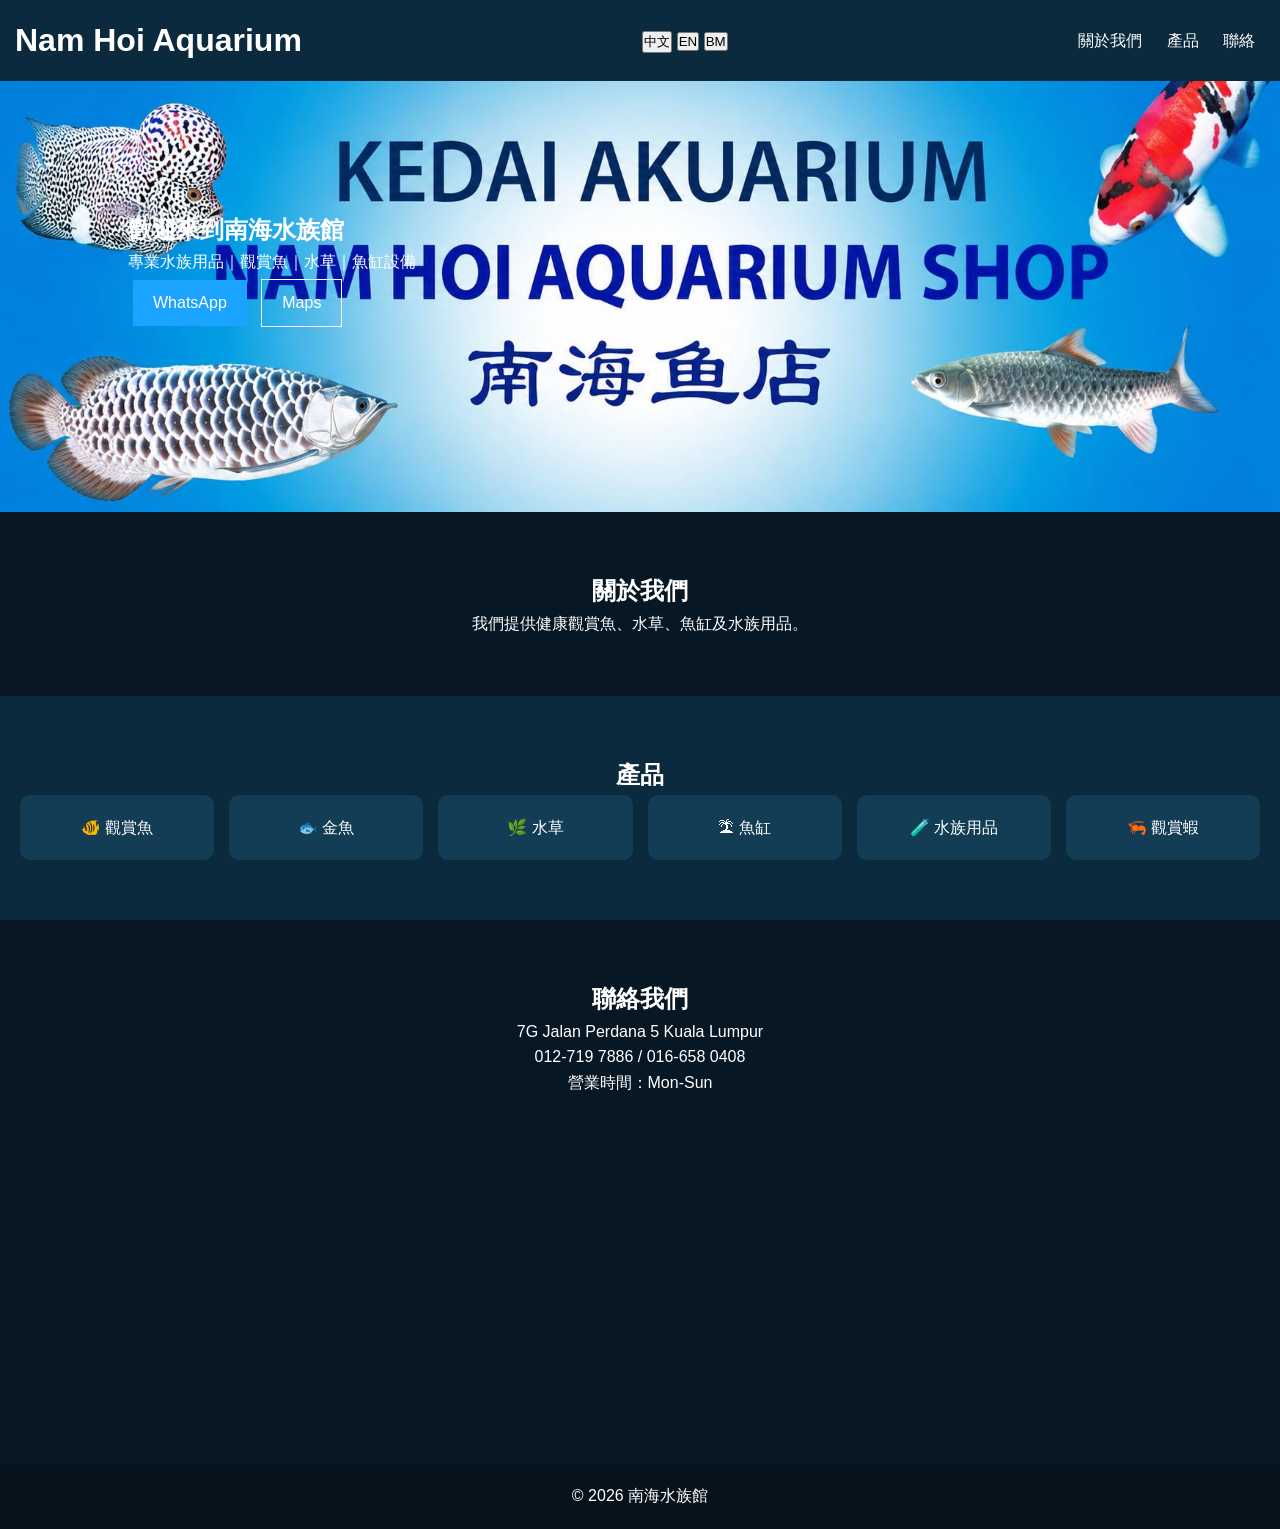
==== index.html @ 64168a12 "Refactor index.html with new titles and content Updated titles and added content for various section" ====
<!DOCTYPE html>
<html lang="en">

<head>
<meta charset="UTF-8">
<meta name="viewport" content="width=device-width, initial-scale=1.0">

<title>Nam Hoi Aquarium Shop</title>

<link rel="stylesheet" href="style.css">
</head>

<body>

<header>
<div class="container">

<h1>Nam Hoi Aquarium</h1>

<div class="lang-switch">
<button onclick="setLang('zh')">中文</button>
<button onclick="setLang('en')">EN</button>
<button onclick="setLang('bm')">BM</button>
</div>

<nav>
<a href="#about" data-i18n="nav_about">About</a>
<a href="#products" data-i18n="nav_products">Products</a>
<a href="#contact" data-i18n="nav_contact">Contact</a>
</nav>

</div>
</header>

<!-- HERO -->
<section class="hero">
<img src="logo.png" class="hero-banner" alt="banner">

<div class="hero-text">

<h2 data-i18n="hero_title">Welcome</h2>

<p data-i18n="hero_sub">Aquarium Shop</p>

<a class="btn" href="https://wa.me/60127197886">WhatsApp</a>

<a class="btn btn-outline"
href="https://maps.google.com/?q=7G+Jalan+Perdana+5+Kuala+Lumpur">
Maps
</a>

</div>
</section>

<!-- ABOUT -->
<section id="about" class="section">
<h2 data-i18n="about_title">About</h2>
<p data-i18n="about_text"></p>
</section>

<!-- PRODUCTS -->
<section id="products" class="section dark">

<h2 data-i18n="product_title">Products</h2>

<div class="grid">

<div class="card" data-i18n="p1">🐠 Fish</div>
<div class="card" data-i18n="p2">🐟 Goldfish</div>
<div class="card" data-i18n="p3">🌿 Plants</div>
<div class="card" data-i18n="p4">🏝 Tank</div>
<div class="card" data-i18n="p5">🧪 Accessories</div>
<div class="card" data-i18n="p6">🦐 Shrimp</div>

</div>

</section>

<!-- CONTACT -->
<section id="contact" class="section">

<h2 data-i18n="contact_title">Contact</h2>

<p data-i18n="address"></p>

<p>012-719 7886 / 016-658 0408</p>

<p data-i18n="hours"></p>

<div class="map">
<iframe
src="https://maps.google.com/maps?q=7G%20Jalan%20Perdana%205%20Kuala%20Lumpur&output=embed">
</iframe>
</div>

</section>

<footer>
<p data-i18n="footer"></p>
</footer>

<script src="script.js"></script>

</body>
</html>
---- style.css ----
*{margin:0;padding:0;box-sizing:border-box;}

body{
font-family:Arial;
background:#071824;
color:white;
line-height:1.6;
}

.container{
display:flex;
justify-content:space-between;
align-items:center;
padding:15px;
}

header{
background:#0b2a3d;
position:sticky;
top:0;
z-index:999;
}

nav a{
color:white;
margin:0 10px;
text-decoration:none;
}

.lang button{
margin:0 5px;
padding:5px 10px;
cursor:pointer;
}

.hero{
position:relative;
}

.hero-banner{
width:100%;
display:block;
height:auto;
}

.hero-text{
position:absolute;
top:30%;
left:10%;
color:white;
}

.btn{
display:inline-block;
padding:10px 20px;
background:#1aa3ff;
color:white;
text-decoration:none;
margin:5px;
}

.btn-outline{
background:transparent;
border:1px solid white;
}

.section{
padding:60px 20px;
text-align:center;
}

.dark{background:#0b2a3d;}

.grid{
display:grid;
grid-template-columns:repeat(auto-fit,minmax(150px,1fr));
gap:15px;
}

.card{
background:#123d55;
padding:20px;
border-radius:10px;
}

.contact{
display:grid;
grid-template-columns:1fr 1fr;
gap:20px;
}

iframe{
width:100%;
height:300px;
border:0;
}

footer{
padding:20px;
text-align:center;
background:#06131d;
}
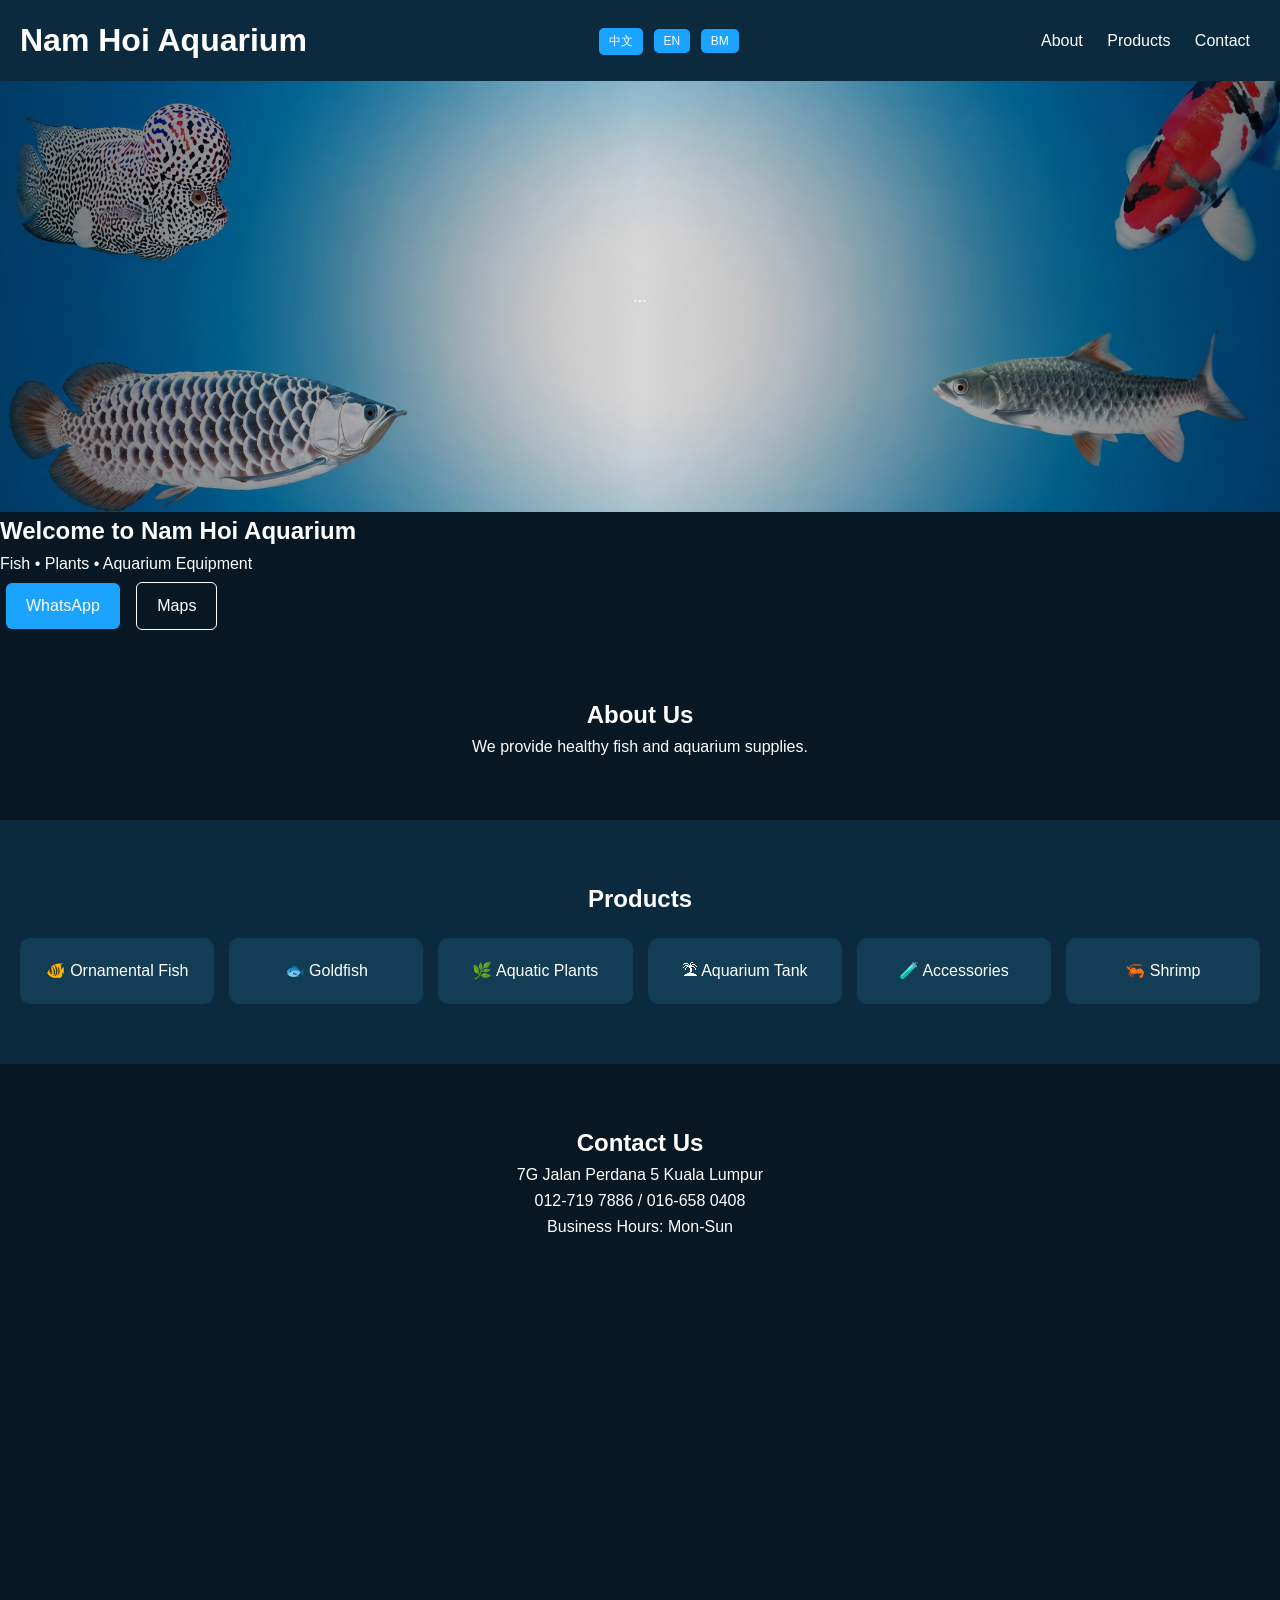
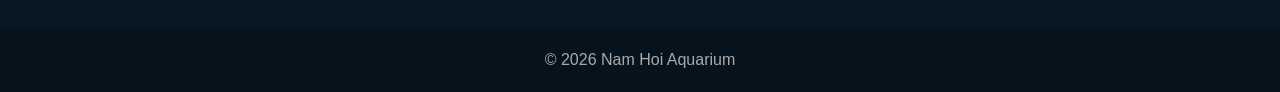
==== commit f13a4138: "Replace logo image with banner image in hero section" ====
--- a/index.html
+++ b/index.html
@@ -34,9 +34,14 @@
 
 <!-- HERO -->
 <section class="hero">
-<img src="logo.png" class="hero-banner" alt="banner">
 
-<div class="hero-text">
+  <img src="banner.png" class="hero-banner">
+
+  <div class="hero-text">
+      ...
+  </div>
+
+</section>
 
 <h2 data-i18n="hero_title">Welcome</h2>
 
--- a/style.css
+++ b/style.css
@@ -1,18 +1,23 @@
-*{margin:0;padding:0;box-sizing:border-box;}
+/* =========================
+   RESET
+========================= */
+
+*{
+margin:0;
+padding:0;
+box-sizing:border-box;
+}
 
 body{
-font-family:Arial;
+font-family:Arial, sans-serif;
 background:#071824;
 color:white;
 line-height:1.6;
 }
 
-.container{
-display:flex;
-justify-content:space-between;
-align-items:center;
-padding:15px;
-}
+/* =========================
+   HEADER
+========================= */
 
 header{
 background:#0b2a3d;
@@ -21,42 +26,104 @@
 z-index:999;
 }
 
+.container{
+display:flex;
+justify-content:space-between;
+align-items:center;
+padding:15px 20px;
+flex-wrap:wrap;
+}
+
 nav a{
 color:white;
 margin:0 10px;
 text-decoration:none;
-}
-
-.lang button{
-margin:0 5px;
+font-weight:500;
+}
+
+.lang-switch button{
+margin:0 3px;
 padding:5px 10px;
+background:#1aa3ff;
+border:none;
+color:white;
 cursor:pointer;
-}
+border-radius:5px;
+font-size:12px;
+}
+
+/* =========================
+   HERO (IMPORTANT FIX)
+========================= */
 
 .hero{
 position:relative;
-}
-
+width:100%;
+overflow:hidden;
+}
+
+/* Banner 不裁切版本 */
 .hero-banner{
 width:100%;
+height:auto;
 display:block;
-height:auto;
-}
-
+}
+
+/* ⭐ 漸層遮罩（高級感核心） */
+.hero::before{
+content:"";
+position:absolute;
+inset:0;
+background:linear-gradient(
+    to right,
+    rgba(0,0,0,0.55),
+    rgba(0,0,0,0.15),
+    rgba(0,0,0,0.55)
+);
+z-index:1;
+}
+
+/* ⭐ 內容置中（穩定版） */
 .hero-text{
 position:absolute;
-top:30%;
-left:10%;
-color:white;
-}
-
+inset:0;
+display:flex;
+flex-direction:column;
+justify-content:center;
+align-items:center;
+text-align:center;
+padding:20px;
+z-index:2;
+}
+
+/* 標題 */
+.hero-text h2{
+font-size:32px;
+margin-bottom:10px;
+}
+
+/* 副標 */
+.hero-text p{
+margin-bottom:15px;
+opacity:0.95;
+max-width:600px;
+}
+
+/* 按鈕 */
 .btn{
 display:inline-block;
 padding:10px 20px;
 background:#1aa3ff;
 color:white;
 text-decoration:none;
-margin:5px;
+margin:6px;
+border-radius:6px;
+transition:0.3s;
+}
+
+.btn:hover{
+background:#0d8bd6;
+transform:translateY(-2px);
 }
 
 .btn-outline{
@@ -64,39 +131,88 @@
 border:1px solid white;
 }
 
+/* =========================
+   SECTIONS
+========================= */
+
 .section{
 padding:60px 20px;
 text-align:center;
 }
 
-.dark{background:#0b2a3d;}
+.dark{
+background:#0b2a3d;
+}
+
+/* =========================
+   PRODUCTS GRID
+========================= */
 
 .grid{
 display:grid;
-grid-template-columns:repeat(auto-fit,minmax(150px,1fr));
+grid-template-columns:repeat(auto-fit,minmax(160px,1fr));
 gap:15px;
+margin-top:20px;
 }
 
 .card{
 background:#123d55;
 padding:20px;
 border-radius:10px;
-}
-
-.contact{
-display:grid;
-grid-template-columns:1fr 1fr;
-gap:20px;
-}
-
-iframe{
+transition:0.3s;
+}
+
+.card:hover{
+transform:translateY(-5px);
+background:#18506f;
+}
+
+/* =========================
+   CONTACT
+========================= */
+
+.map iframe{
 width:100%;
 height:300px;
 border:0;
-}
+margin-top:20px;
+border-radius:10px;
+}
+
+/* =========================
+   FOOTER
+========================= */
 
 footer{
 padding:20px;
 text-align:center;
 background:#06131d;
-}
+color:#aaa;
+}
+
+/* =========================
+   MOBILE FIX
+========================= */
+
+@media(max-width:768px){
+
+.hero-text h2{
+font-size:22px;
+}
+
+.hero-text p{
+font-size:14px;
+}
+
+.container{
+flex-direction:column;
+gap:10px;
+}
+
+nav{
+display:flex;
+flex-wrap:wrap;
+justify-content:center;
+}
+
+}
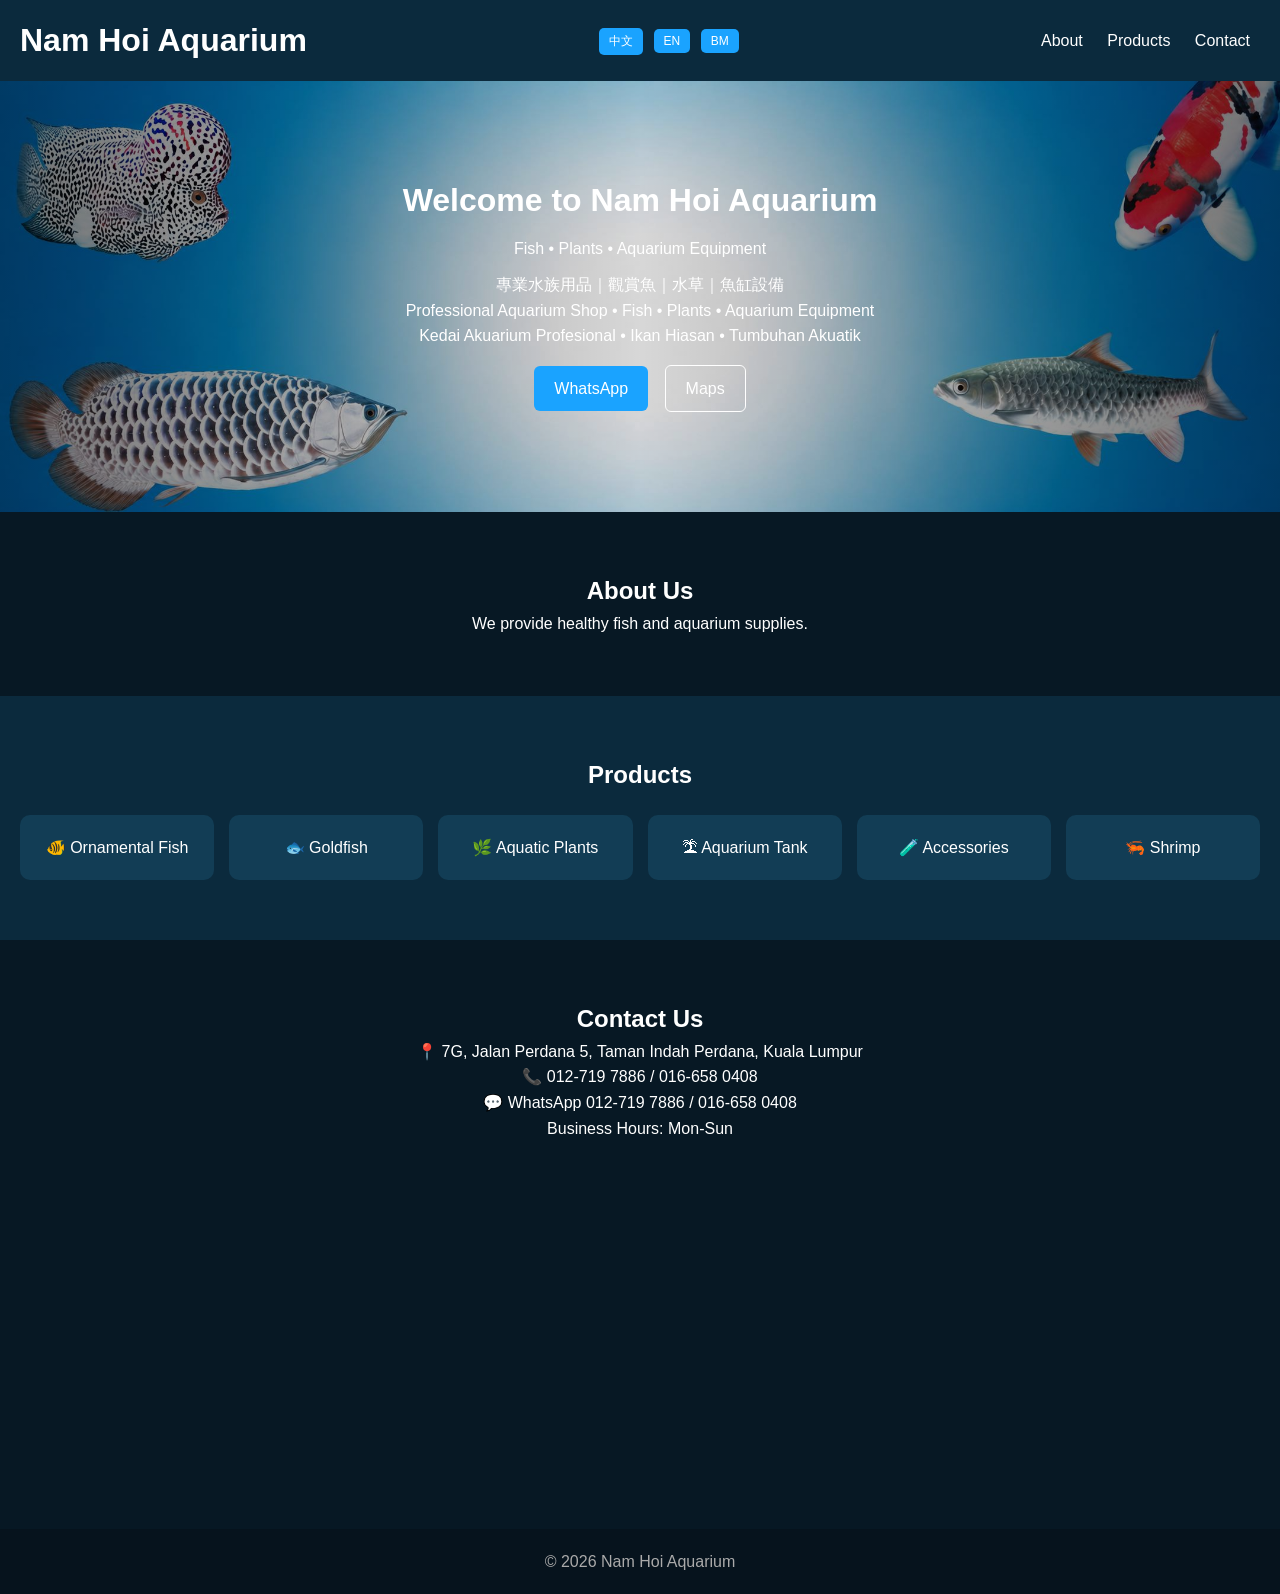
==== commit cfff8fa9: "Update index.html" ====
--- a/index.html
+++ b/index.html
@@ -5,24 +5,28 @@
 <meta charset="UTF-8">
 <meta name="viewport" content="width=device-width, initial-scale=1.0">
 
-<title>Nam Hoi Aquarium Shop</title>
+<title>Nam Hoi Aquarium Shop | 南海水族館 | Kedai Akuarium Nam Hoi</title>
 
 <link rel="stylesheet" href="style.css">
 </head>
 
 <body>
 
+<!-- ================= HEADER ================= -->
 <header>
+
 <div class="container">
 
 <h1>Nam Hoi Aquarium</h1>
 
+<!-- Language -->
 <div class="lang-switch">
 <button onclick="setLang('zh')">中文</button>
 <button onclick="setLang('en')">EN</button>
 <button onclick="setLang('bm')">BM</button>
 </div>
 
+<!-- NAV -->
 <nav>
 <a href="#about" data-i18n="nav_about">About</a>
 <a href="#products" data-i18n="nav_products">Products</a>
@@ -32,38 +36,51 @@
 </div>
 </header>
 
-<!-- HERO -->
+<!-- ================= HERO ================= -->
 <section class="hero">
 
-  <img src="banner.png" class="hero-banner">
+<!-- ⭐ 你已改成 banner -->
+<img src="banner.png" class="hero-banner" alt="Nam Hoi Aquarium Banner">
 
-  <div class="hero-text">
-      ...
-  </div>
-
-</section>
+<!-- TEXT OVERLAY -->
+<div class="hero-text">
 
 <h2 data-i18n="hero_title">Welcome</h2>
 
 <p data-i18n="hero_sub">Aquarium Shop</p>
 
-<a class="btn" href="https://wa.me/60127197886">WhatsApp</a>
+<p>
+專業水族用品｜觀賞魚｜水草｜魚缸設備<br>
+Professional Aquarium Shop • Fish • Plants • Aquarium Equipment<br>
+Kedai Akuarium Profesional • Ikan Hiasan • Tumbuhan Akuatik
+</p>
+
+<!-- BUTTONS -->
+<div>
+<a class="btn" href="https://wa.me/60127197886" target="_blank">WhatsApp</a>
 
 <a class="btn btn-outline"
-href="https://maps.google.com/?q=7G+Jalan+Perdana+5+Kuala+Lumpur">
+href="https://maps.google.com/?q=7G+Jalan+Perdana+5+Kuala+Lumpur"
+target="_blank">
 Maps
 </a>
+</div>
 
 </div>
 </section>
 
-<!-- ABOUT -->
+<!-- ================= ABOUT ================= -->
 <section id="about" class="section">
-<h2 data-i18n="about_title">About</h2>
-<p data-i18n="about_text"></p>
+
+<h2 data-i18n="about_title">About Us</h2>
+
+<p data-i18n="about_text">
+We provide healthy fish and aquarium supplies.
+</p>
+
 </section>
 
-<!-- PRODUCTS -->
+<!-- ================= PRODUCTS ================= -->
 <section id="products" class="section dark">
 
 <h2 data-i18n="product_title">Products</h2>
@@ -81,17 +98,28 @@
 
 </section>
 
-<!-- CONTACT -->
+<!-- ================= CONTACT ================= -->
 <section id="contact" class="section">
 
 <h2 data-i18n="contact_title">Contact</h2>
 
-<p data-i18n="address"></p>
+<p>
+📍 7G, Jalan Perdana 5, Taman Indah Perdana, Kuala Lumpur
+</p>
 
-<p>012-719 7886 / 016-658 0408</p>
+<p>
+📞 012-719 7886 / 016-658 0408
+</p>
 
-<p data-i18n="hours"></p>
+<p>
+💬 WhatsApp 012-719 7886 / 016-658 0408
+</p>
 
+<p data-i18n="hours">
+🕒 Mon-Sat 12:30pm - 10:00pm | Sun 12:30pm - 8:00pm
+</p>
+
+<!-- MAP -->
 <div class="map">
 <iframe
 src="https://maps.google.com/maps?q=7G%20Jalan%20Perdana%205%20Kuala%20Lumpur&output=embed">
@@ -100,10 +128,14 @@
 
 </section>
 
+<!-- ================= FOOTER ================= -->
 <footer>
-<p data-i18n="footer"></p>
+
+<p data-i18n="footer">© 2010 Nam Hoi Aquarium</p>
+
 </footer>
 
+<!-- JS -->
 <script src="script.js"></script>
 
 </body>
--- a/style.css
+++ b/style.css
@@ -16,14 +16,15 @@
 }
 
 /* =========================
-   HEADER
+   HEADER (FIXED MOBILE ISSUE)
 ========================= */
 
 header{
-background:#0b2a3d;
 position:sticky;
 top:0;
-z-index:999;
+z-index:9999;
+background:#0b2a3d;
+width:100%;
 }
 
 .container{
@@ -32,8 +33,10 @@
 align-items:center;
 padding:15px 20px;
 flex-wrap:wrap;
-}
-
+gap:10px;
+}
+
+/* NAV */
 nav a{
 color:white;
 margin:0 10px;
@@ -41,6 +44,7 @@
 font-weight:500;
 }
 
+/* LANGUAGE BUTTONS */
 .lang-switch button{
 margin:0 3px;
 padding:5px 10px;
@@ -53,7 +57,7 @@
 }
 
 /* =========================
-   HERO (IMPORTANT FIX)
+   HERO (FIXED + GRADIENT)
 ========================= */
 
 .hero{
@@ -62,28 +66,28 @@
 overflow:hidden;
 }
 
-/* Banner 不裁切版本 */
+/* banner */
 .hero-banner{
 width:100%;
 height:auto;
 display:block;
 }
 
-/* ⭐ 漸層遮罩（高級感核心） */
+/* ⭐ 高級漸層遮罩 */
 .hero::before{
 content:"";
 position:absolute;
 inset:0;
 background:linear-gradient(
-    to right,
-    rgba(0,0,0,0.55),
-    rgba(0,0,0,0.15),
-    rgba(0,0,0,0.55)
+to right,
+rgba(0,0,0,0.55),
+rgba(0,0,0,0.15),
+rgba(0,0,0,0.55)
 );
 z-index:1;
 }
 
-/* ⭐ 內容置中（穩定版） */
+/* HERO TEXT CENTER (FIXED) */
 .hero-text{
 position:absolute;
 inset:0;
@@ -96,20 +100,20 @@
 z-index:2;
 }
 
-/* 標題 */
 .hero-text h2{
 font-size:32px;
 margin-bottom:10px;
 }
 
-/* 副標 */
 .hero-text p{
-margin-bottom:15px;
-opacity:0.95;
+margin-bottom:10px;
 max-width:600px;
 }
 
-/* 按鈕 */
+/* =========================
+   BUTTONS
+========================= */
+
 .btn{
 display:inline-block;
 padding:10px 20px;
@@ -145,7 +149,7 @@
 }
 
 /* =========================
-   PRODUCTS GRID
+   GRID
 ========================= */
 
 .grid{
@@ -168,7 +172,7 @@
 }
 
 /* =========================
-   CONTACT
+   MAP
 ========================= */
 
 .map iframe{
@@ -191,28 +195,37 @@
 }
 
 /* =========================
-   MOBILE FIX
+   MOBILE FIX (IMPORTANT)
 ========================= */
 
 @media(max-width:768px){
-
-.hero-text h2{
-font-size:22px;
-}
-
-.hero-text p{
-font-size:14px;
-}
 
 .container{
 flex-direction:column;
-gap:10px;
-}
-
+text-align:center;
+align-items:center;
+}
+
+/* nav 不爆掉 */
 nav{
 display:flex;
 flex-wrap:wrap;
 justify-content:center;
-}
-
-}
+gap:8px;
+}
+
+/* 按鈕變小 */
+.btn{
+padding:8px 14px;
+font-size:14px;
+}
+
+/* hero 字縮小 */
+.hero-text h2{
+font-size:22px;
+}
+
+.hero-text p{
+font-size:14px;
+}
+}
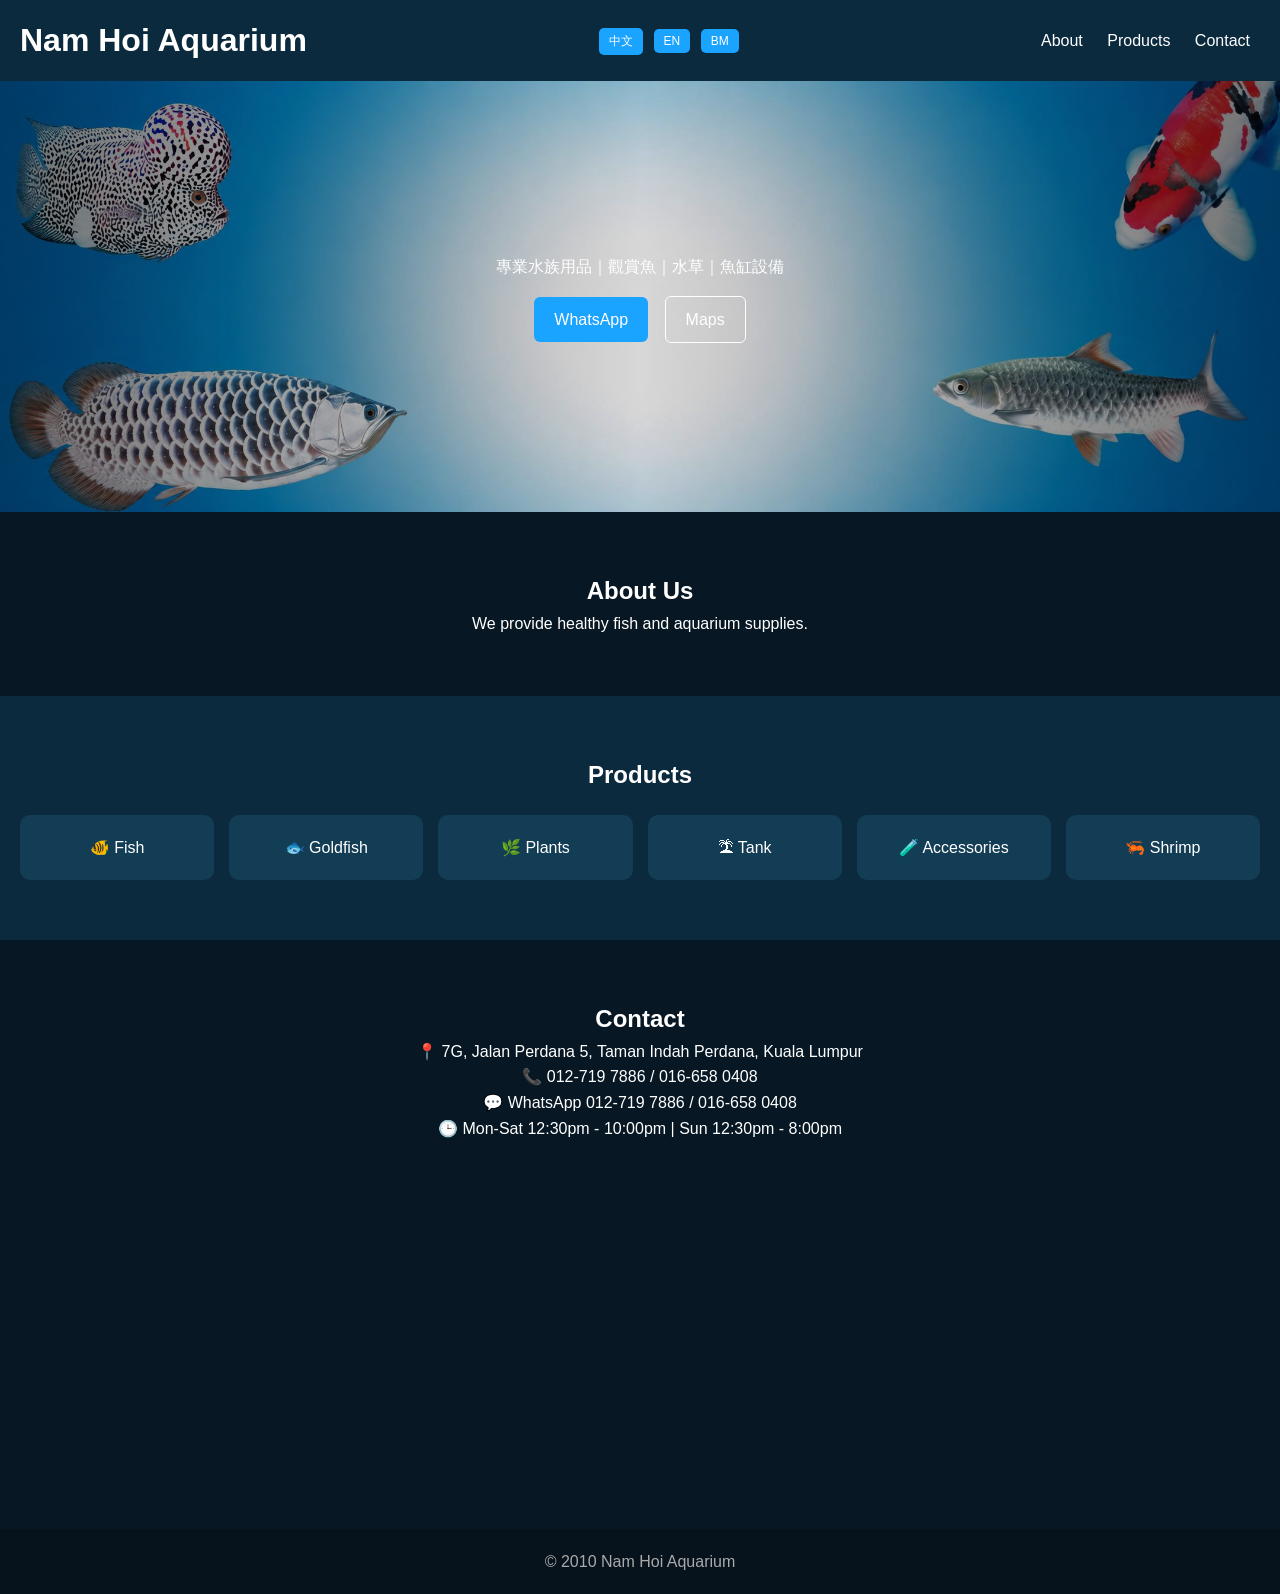
==== commit 5d8e5283: "Refactor index.html for clarity and structure Updated the title and cleaned up the header and footer" ====
--- a/index.html
+++ b/index.html
@@ -5,7 +5,7 @@
 <meta charset="UTF-8">
 <meta name="viewport" content="width=device-width, initial-scale=1.0">
 
-<title>Nam Hoi Aquarium Shop | 南海水族館 | Kedai Akuarium Nam Hoi</title>
+<title>Nam Hoi Aquarium Shop</title>
 
 <link rel="stylesheet" href="style.css">
 </head>
@@ -14,67 +14,58 @@
 
 <!-- ================= HEADER ================= -->
 <header>
+  <div class="container">
 
-<div class="container">
+    <h1>Nam Hoi Aquarium</h1>
 
-<h1>Nam Hoi Aquarium</h1>
+    <div class="lang-switch">
+      <button onclick="setLang('zh')">中文</button>
+      <button onclick="setLang('en')">EN</button>
+      <button onclick="setLang('bm')">BM</button>
+    </div>
 
-<!-- Language -->
-<div class="lang-switch">
-<button onclick="setLang('zh')">中文</button>
-<button onclick="setLang('en')">EN</button>
-<button onclick="setLang('bm')">BM</button>
-</div>
+    <nav>
+      <a href="#about">About</a>
+      <a href="#products">Products</a>
+      <a href="#contact">Contact</a>
+    </nav>
 
-<!-- NAV -->
-<nav>
-<a href="#about" data-i18n="nav_about">About</a>
-<a href="#products" data-i18n="nav_products">Products</a>
-<a href="#contact" data-i18n="nav_contact">Contact</a>
-</nav>
-
-</div>
+  </div>
 </header>
 
 <!-- ================= HERO ================= -->
 <section class="hero">
 
-<!-- ⭐ 你已改成 banner -->
-<img src="banner.png" class="hero-banner" alt="Nam Hoi Aquarium Banner">
+  <img src="banner.png" class="hero-banner" alt="banner">
 
-<!-- TEXT OVERLAY -->
-<div class="hero-text">
+  <div class="hero-text">
 
-<h2 data-i18n="hero_title">Welcome</h2>
+    <!-- ⭐ 這裡是輪播 -->
+    <h2 id="heroText" class="hero-title"></h2>
 
-<p data-i18n="hero_sub">Aquarium Shop</p>
+    <p class="hero-sub">
+      專業水族用品｜觀賞魚｜水草｜魚缸設備
+    </p>
 
-<p>
-專業水族用品｜觀賞魚｜水草｜魚缸設備<br>
-Professional Aquarium Shop • Fish • Plants • Aquarium Equipment<br>
-Kedai Akuarium Profesional • Ikan Hiasan • Tumbuhan Akuatik
-</p>
+    <div>
+      <a class="btn" href="https://wa.me/60127197886" target="_blank">WhatsApp</a>
 
-<!-- BUTTONS -->
-<div>
-<a class="btn" href="https://wa.me/60127197886" target="_blank">WhatsApp</a>
+      <a class="btn btn-outline"
+         href="https://maps.google.com/?q=7G+Jalan+Perdana+5+Kuala+Lumpur"
+         target="_blank">
+        Maps
+      </a>
+    </div>
 
-<a class="btn btn-outline"
-href="https://maps.google.com/?q=7G+Jalan+Perdana+5+Kuala+Lumpur"
-target="_blank">
-Maps
-</a>
-</div>
-
-</div>
+  </div>
 </section>
 
 <!-- ================= ABOUT ================= -->
 <section id="about" class="section">
 
-<h2 data-i18n="about_title">About Us</h2>
+<h2>About Us</h2>
 
-<p data-i18n="about_text">
+<p>
 We provide healthy fish and aquarium supplies.
 </p>
 
@@ -83,16 +74,16 @@
 <!-- ================= PRODUCTS ================= -->
 <section id="products" class="section dark">
 
-<h2 data-i18n="product_title">Products</h2>
+<h2>Products</h2>
 
 <div class="grid">
 
-<div class="card" data-i18n="p1">🐠 Fish</div>
-<div class="card" data-i18n="p2">🐟 Goldfish</div>
-<div class="card" data-i18n="p3">🌿 Plants</div>
-<div class="card" data-i18n="p4">🏝 Tank</div>
-<div class="card" data-i18n="p5">🧪 Accessories</div>
-<div class="card" data-i18n="p6">🦐 Shrimp</div>
+<div class="card">🐠 Fish</div>
+<div class="card">🐟 Goldfish</div>
+<div class="card">🌿 Plants</div>
+<div class="card">🏝 Tank</div>
+<div class="card">🧪 Accessories</div>
+<div class="card">🦐 Shrimp</div>
 
 </div>
 
@@ -101,25 +92,16 @@
 <!-- ================= CONTACT ================= -->
 <section id="contact" class="section">
 
-<h2 data-i18n="contact_title">Contact</h2>
+<h2>Contact</h2>
 
-<p>
-📍 7G, Jalan Perdana 5, Taman Indah Perdana, Kuala Lumpur
-</p>
+<p>📍 7G, Jalan Perdana 5, Taman Indah Perdana, Kuala Lumpur</p>
 
-<p>
-📞 012-719 7886 / 016-658 0408
-</p>
+<p>📞 012-719 7886 / 016-658 0408</p>
 
-<p>
-💬 WhatsApp 012-719 7886 / 016-658 0408
-</p>
+<p>💬 WhatsApp 012-719 7886 / 016-658 0408</p>
 
-<p data-i18n="hours">
-🕒 Mon-Sat 12:30pm - 10:00pm | Sun 12:30pm - 8:00pm
-</p>
+<p>🕒 Mon-Sat 12:30pm - 10:00pm | Sun 12:30pm - 8:00pm</p>
 
-<!-- MAP -->
 <div class="map">
 <iframe
 src="https://maps.google.com/maps?q=7G%20Jalan%20Perdana%205%20Kuala%20Lumpur&output=embed">
@@ -130,12 +112,9 @@
 
 <!-- ================= FOOTER ================= -->
 <footer>
-
-<p data-i18n="footer">© 2010 Nam Hoi Aquarium</p>
-
+<p>© 2010 Nam Hoi Aquarium</p>
 </footer>
 
-<!-- JS -->
 <script src="script.js"></script>
 
 </body>
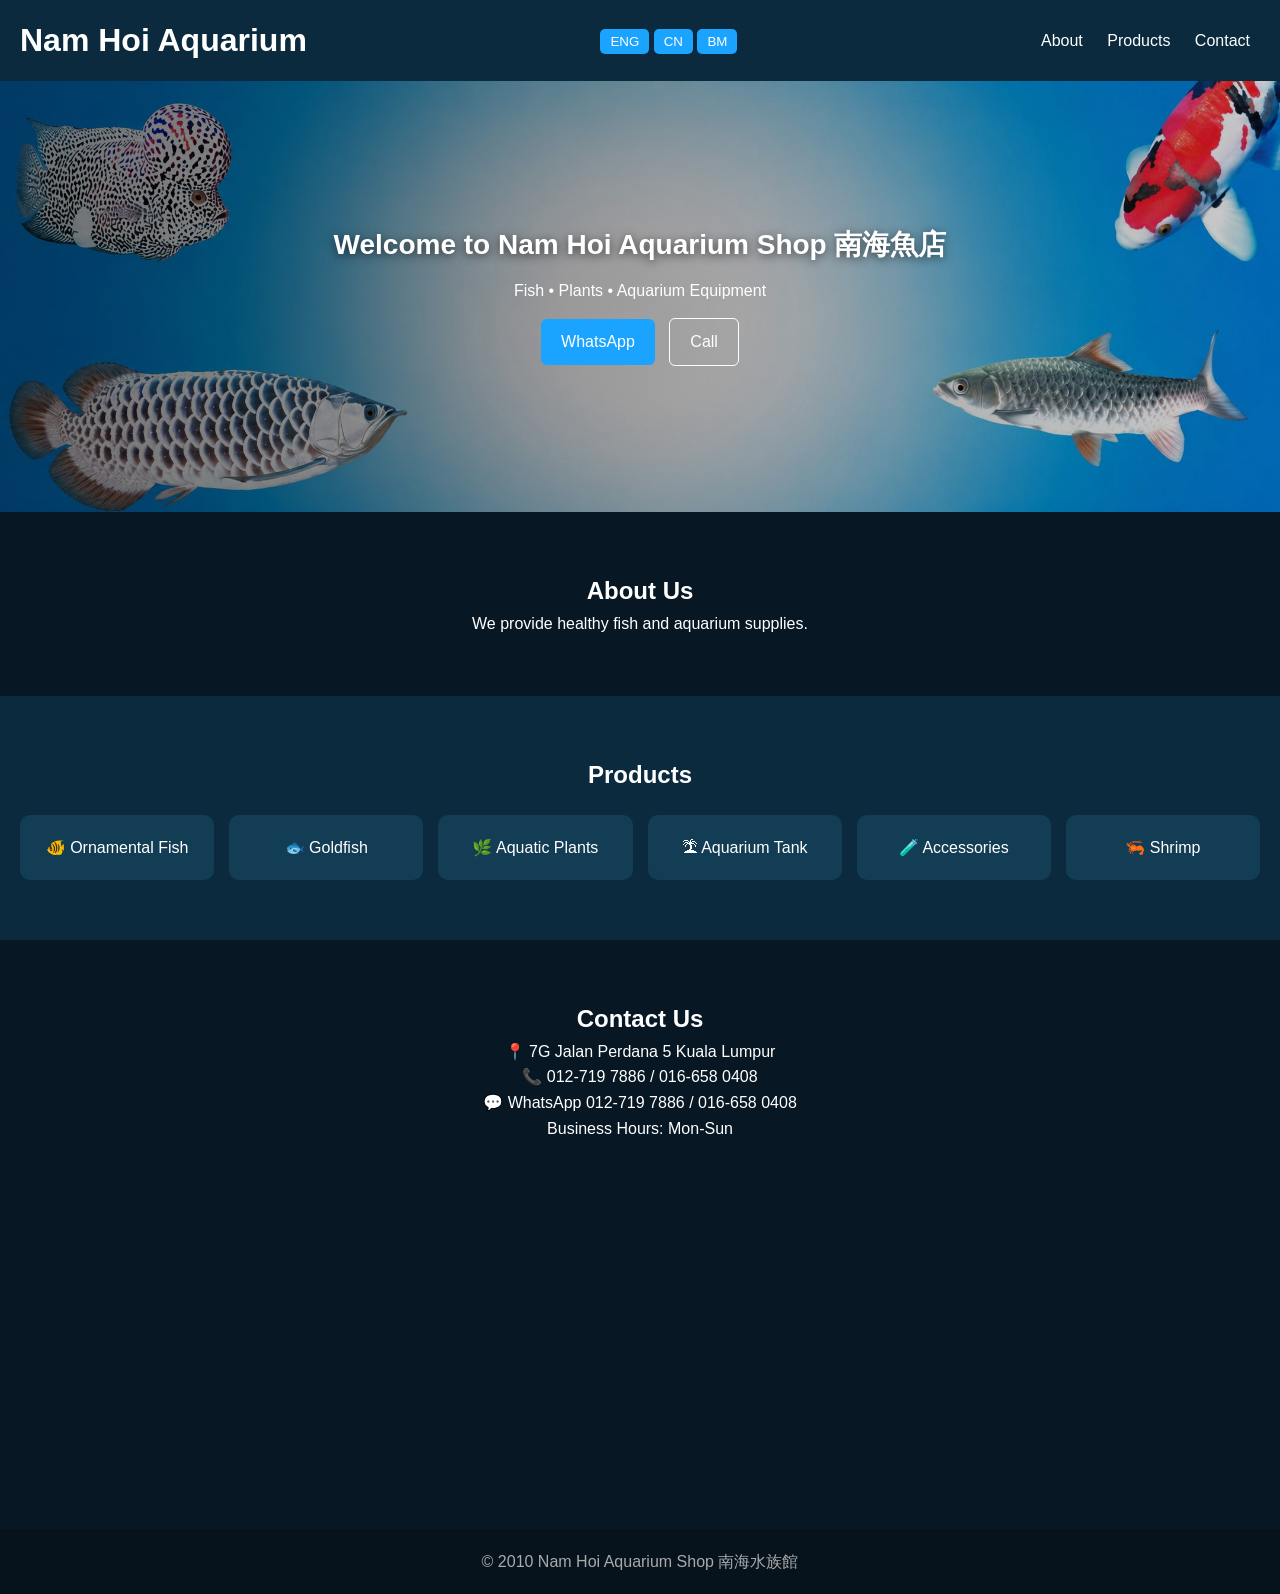
==== commit dafc7a37: "Update language buttons and add i18n attributes" ====
--- a/index.html
+++ b/index.html
@@ -19,15 +19,15 @@
     <h1>Nam Hoi Aquarium</h1>
 
     <div class="lang-switch">
-      <button onclick="setLang('zh')">中文</button>
-      <button onclick="setLang('en')">EN</button>
+      <button onclick="setLang('en')">ENG</button>
+      <button onclick="setLang('zh')">CN</button>
       <button onclick="setLang('bm')">BM</button>
     </div>
 
     <nav>
-      <a href="#about">About</a>
-      <a href="#products">Products</a>
-      <a href="#contact">Contact</a>
+      <a href="#about" data-i18n="nav_about">About</a>
+      <a href="#products" data-i18n="nav_products">Products</a>
+      <a href="#contact" data-i18n="nav_contact">Contact</a>
     </nav>
 
   </div>
@@ -40,20 +40,25 @@
 
   <div class="hero-text">
 
-    <!-- ⭐ 這裡是輪播 -->
-    <h2 id="heroText" class="hero-title"></h2>
+    <h2 class="hero-title" data-i18n="hero_title">
+      Welcome to Nam Hoi Aquarium Shop 南海魚店
+    </h2>
 
-    <p class="hero-sub">
-      專業水族用品｜觀賞魚｜水草｜魚缸設備
+    <p class="hero-sub" data-i18n="hero_sub">
+      Fish • Plants • Aquarium Equipment
     </p>
 
     <div>
-      <a class="btn" href="https://wa.me/60127197886" target="_blank">WhatsApp</a>
+      <a class="btn"
+         href="https://wa.me/60127197886"
+         target="_blank">
+        WhatsApp
+      </a>
 
       <a class="btn btn-outline"
-         href="https://maps.google.com/?q=7G+Jalan+Perdana+5+Kuala+Lumpur"
-         target="_blank">
-        Maps
+         href="tel:+60127197886"
+         data-i18n="call">
+         Call
       </a>
     </div>
 
@@ -63,9 +68,9 @@
 <!-- ================= ABOUT ================= -->
 <section id="about" class="section">
 
-<h2>About Us</h2>
+<h2 data-i18n="about_title">About Us</h2>
 
-<p>
+<p data-i18n="about_text">
 We provide healthy fish and aquarium supplies.
 </p>
 
@@ -74,16 +79,16 @@
 <!-- ================= PRODUCTS ================= -->
 <section id="products" class="section dark">
 
-<h2>Products</h2>
+<h2 data-i18n="product_title">Products</h2>
 
 <div class="grid">
 
-<div class="card">🐠 Fish</div>
-<div class="card">🐟 Goldfish</div>
-<div class="card">🌿 Plants</div>
-<div class="card">🏝 Tank</div>
-<div class="card">🧪 Accessories</div>
-<div class="card">🦐 Shrimp</div>
+<div class="card" data-i18n="p1">🐠 Fish</div>
+<div class="card" data-i18n="p2">🐟 Goldfish</div>
+<div class="card" data-i18n="p3">🌿 Plants</div>
+<div class="card" data-i18n="p4">🏝 Tank</div>
+<div class="card" data-i18n="p5">🧪 Accessories</div>
+<div class="card" data-i18n="p6">🦐 Shrimp</div>
 
 </div>
 
@@ -92,15 +97,25 @@
 <!-- ================= CONTACT ================= -->
 <section id="contact" class="section">
 
-<h2>Contact</h2>
+<h2 data-i18n="contact_title">Contact</h2>
 
-<p>📍 7G, Jalan Perdana 5, Taman Indah Perdana, Kuala Lumpur</p>
+<p>
+📍 <span data-i18n="address">
+7G, Jalan Perdana 5, Taman Indah Perdana, Kuala Lumpur
+</span>
+</p>
 
-<p>📞 012-719 7886 / 016-658 0408</p>
+<p>
+📞 012-719 7886 / 016-658 0408
+</p>
 
-<p>💬 WhatsApp 012-719 7886 / 016-658 0408</p>
+<p>
+💬 WhatsApp 012-719 7886 / 016-658 0408
+</p>
 
-<p>🕒 Mon-Sat 12:30pm - 10:00pm | Sun 12:30pm - 8:00pm</p>
+<p data-i18n="hours">
+🕒 Mon-Sat 12:30pm - 10:00pm | Sun 12:30pm - 8:00pm
+</p>
 
 <div class="map">
 <iframe
@@ -112,7 +127,7 @@
 
 <!-- ================= FOOTER ================= -->
 <footer>
-<p>© 2010 Nam Hoi Aquarium</p>
+<p data-i18n="footer">© 2010 Nam Hoi Aquarium</p>
 </footer>
 
 <script src="script.js"></script>
--- a/style.css
+++ b/style.css
@@ -1,7 +1,3 @@
-/* =========================
-   RESET
-========================= */
-
 *{
 margin:0;
 padding:0;
@@ -9,22 +5,18 @@
 }
 
 body{
-font-family:Arial, sans-serif;
+font-family:Arial;
 background:#071824;
 color:white;
 line-height:1.6;
 }
 
-/* =========================
-   HEADER (FIXED MOBILE ISSUE)
-========================= */
-
+/* HEADER */
 header{
 position:sticky;
 top:0;
 z-index:9999;
 background:#0b2a3d;
-width:100%;
 }
 
 .container{
@@ -36,58 +28,41 @@
 gap:10px;
 }
 
-/* NAV */
 nav a{
 color:white;
 margin:0 10px;
 text-decoration:none;
-font-weight:500;
 }
 
-/* LANGUAGE BUTTONS */
 .lang-switch button{
-margin:0 3px;
 padding:5px 10px;
 background:#1aa3ff;
 border:none;
 color:white;
+border-radius:5px;
 cursor:pointer;
-border-radius:5px;
-font-size:12px;
 }
 
-/* =========================
-   HERO (FIXED + GRADIENT)
-========================= */
-
+/* HERO */
 .hero{
 position:relative;
-width:100%;
-overflow:hidden;
 }
 
-/* banner */
 .hero-banner{
 width:100%;
 height:auto;
 display:block;
 }
 
-/* ⭐ 高級漸層遮罩 */
+/* 漸層遮罩 */
 .hero::before{
 content:"";
 position:absolute;
 inset:0;
-background:linear-gradient(
-to right,
-rgba(0,0,0,0.55),
-rgba(0,0,0,0.15),
-rgba(0,0,0,0.55)
-);
+background:linear-gradient(to right,rgba(0,0,0,0.55),rgba(0,0,0,0.2));
 z-index:1;
 }
 
-/* HERO TEXT CENTER (FIXED) */
 .hero-text{
 position:absolute;
 inset:0;
@@ -96,38 +71,30 @@
 justify-content:center;
 align-items:center;
 text-align:center;
+z-index:2;
 padding:20px;
-z-index:2;
 }
 
-.hero-text h2{
-font-size:32px;
+.hero-title{
+font-size:28px;
+font-weight:700;
+text-shadow:0 2px 10px rgba(0,0,0,0.6);
 margin-bottom:10px;
 }
 
-.hero-text p{
+.hero-sub{
 margin-bottom:10px;
-max-width:600px;
 }
 
-/* =========================
-   BUTTONS
-========================= */
-
+/* BUTTON */
 .btn{
 display:inline-block;
 padding:10px 20px;
 background:#1aa3ff;
 color:white;
 text-decoration:none;
-margin:6px;
+margin:5px;
 border-radius:6px;
-transition:0.3s;
-}
-
-.btn:hover{
-background:#0d8bd6;
-transform:translateY(-2px);
 }
 
 .btn-outline{
@@ -135,10 +102,7 @@
 border:1px solid white;
 }
 
-/* =========================
-   SECTIONS
-========================= */
-
+/* SECTIONS */
 .section{
 padding:60px 20px;
 text-align:center;
@@ -148,10 +112,7 @@
 background:#0b2a3d;
 }
 
-/* =========================
-   GRID
-========================= */
-
+/* GRID */
 .grid{
 display:grid;
 grid-template-columns:repeat(auto-fit,minmax(160px,1fr));
@@ -163,30 +124,17 @@
 background:#123d55;
 padding:20px;
 border-radius:10px;
-transition:0.3s;
 }
 
-.card:hover{
-transform:translateY(-5px);
-background:#18506f;
-}
-
-/* =========================
-   MAP
-========================= */
-
+/* MAP */
 .map iframe{
 width:100%;
 height:300px;
 border:0;
 margin-top:20px;
-border-radius:10px;
 }
 
-/* =========================
-   FOOTER
-========================= */
-
+/* FOOTER */
 footer{
 padding:20px;
 text-align:center;
@@ -194,38 +142,14 @@
 color:#aaa;
 }
 
-/* =========================
-   MOBILE FIX (IMPORTANT)
-========================= */
-
+/* MOBILE */
 @media(max-width:768px){
+.hero-title{
+font-size:18px;
+}
 
 .container{
 flex-direction:column;
 text-align:center;
-align-items:center;
-}
-
-/* nav 不爆掉 */
-nav{
-display:flex;
-flex-wrap:wrap;
-justify-content:center;
-gap:8px;
-}
-
-/* 按鈕變小 */
-.btn{
-padding:8px 14px;
-font-size:14px;
-}
-
-/* hero 字縮小 */
-.hero-text h2{
-font-size:22px;
-}
-
-.hero-text p{
-font-size:14px;
 }
 }
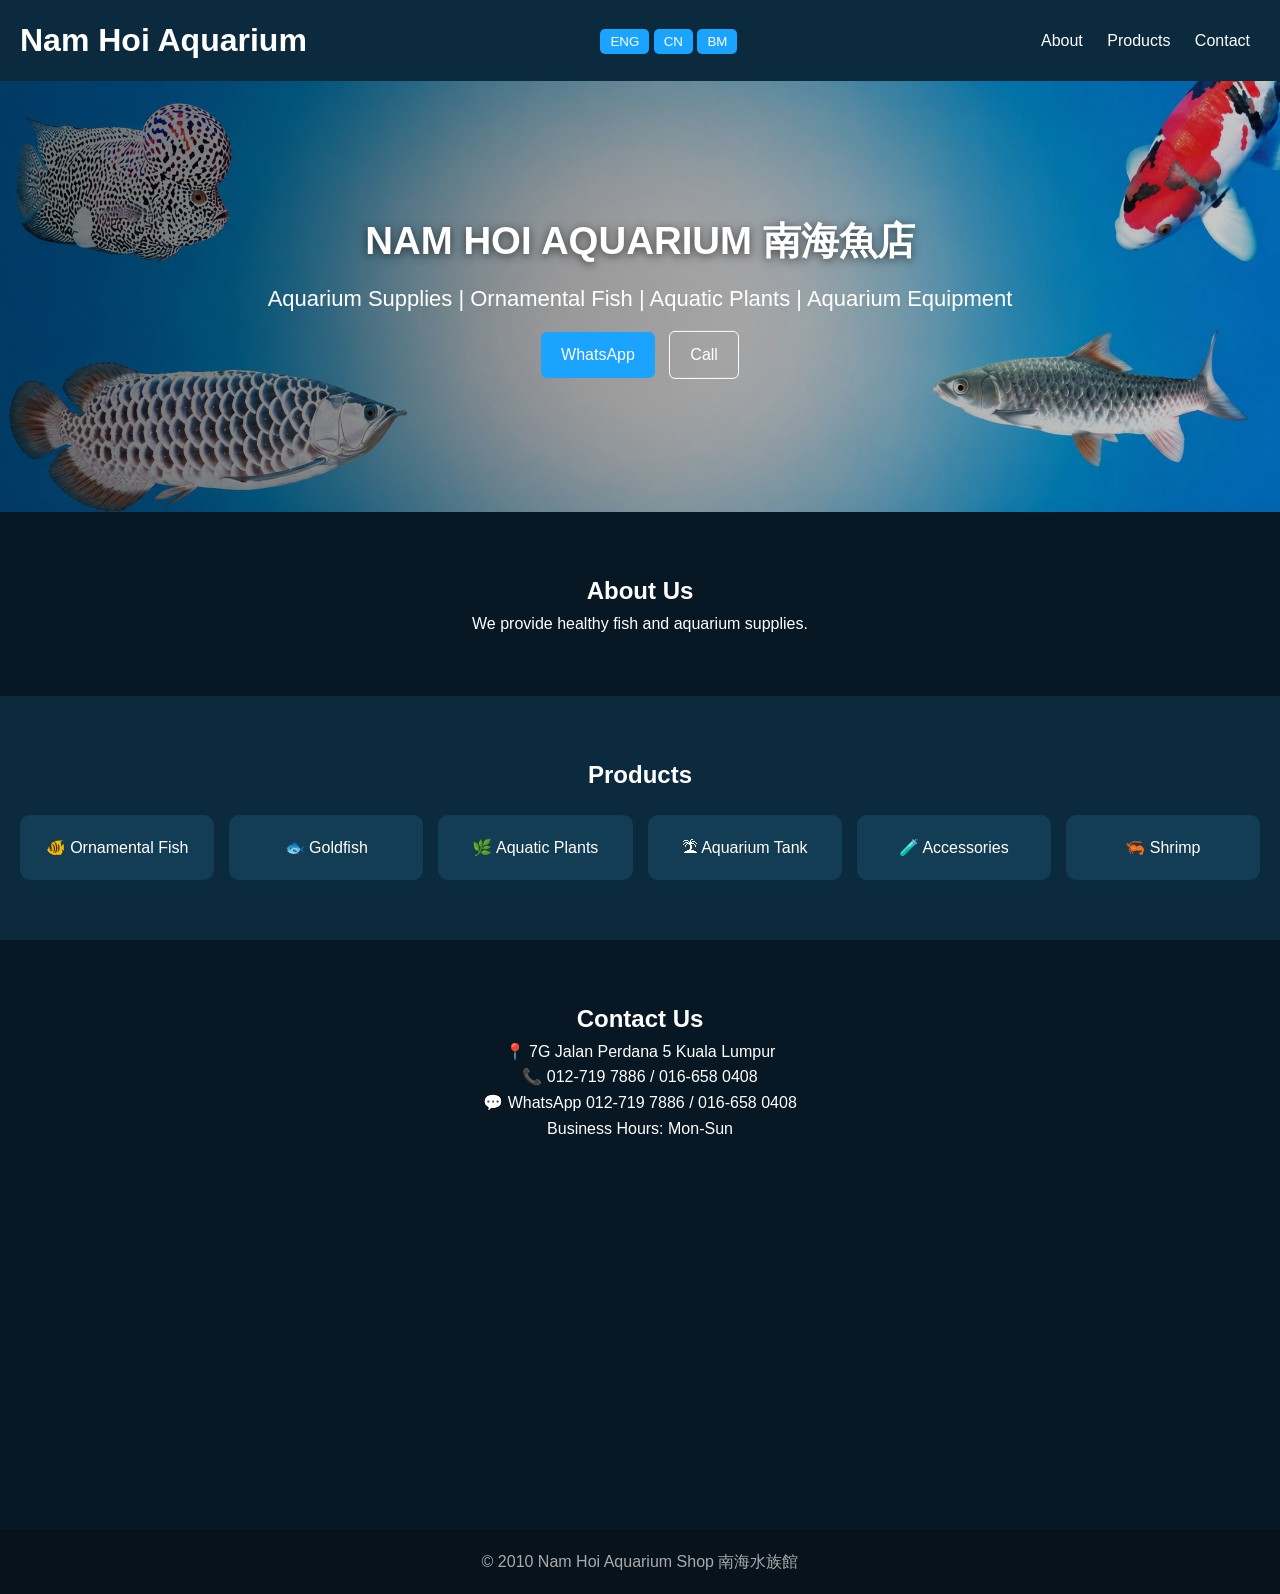
==== commit 136ce113: "Refactor index.html for improved content and structure Updated the title and improved the header and" ====
--- a/index.html
+++ b/index.html
@@ -5,132 +5,341 @@
 <meta charset="UTF-8">
 <meta name="viewport" content="width=device-width, initial-scale=1.0">
 
-<title>Nam Hoi Aquarium Shop</title>
+<title>Nam Hoi Aquarium</title>
 
 <link rel="stylesheet" href="style.css">
+
 </head>
 
+
 <body>
 
+
 <!-- ================= HEADER ================= -->
+
 <header>
-  <div class="container">
-
-    <h1>Nam Hoi Aquarium</h1>
-
-    <div class="lang-switch">
-      <button onclick="setLang('en')">ENG</button>
-      <button onclick="setLang('zh')">CN</button>
-      <button onclick="setLang('bm')">BM</button>
-    </div>
-
-    <nav>
-      <a href="#about" data-i18n="nav_about">About</a>
-      <a href="#products" data-i18n="nav_products">Products</a>
-      <a href="#contact" data-i18n="nav_contact">Contact</a>
-    </nav>
-
-  </div>
+
+<div class="container">
+
+
+<h1>
+Nam Hoi Aquarium
+</h1>
+
+
+<div class="lang-switch">
+
+<button onclick="setLang('en')">
+ENG
+</button>
+
+<button onclick="setLang('zh')">
+CN
+</button>
+
+<button onclick="setLang('bm')">
+BM
+</button>
+
+</div>
+
+
+<nav>
+
+<a href="#about" data-i18n="nav_about">
+About
+</a>
+
+<a href="#products" data-i18n="nav_products">
+Products
+</a>
+
+<a href="#contact" data-i18n="nav_contact">
+Contact
+</a>
+
+</nav>
+
+
+</div>
+
 </header>
 
+
+
+
 <!-- ================= HERO ================= -->
+
+
 <section class="hero">
 
-  <img src="banner.png" class="hero-banner" alt="banner">
-
-  <div class="hero-text">
-
-    <h2 class="hero-title" data-i18n="hero_title">
-      Welcome to Nam Hoi Aquarium Shop 南海魚店
-    </h2>
-
-    <p class="hero-sub" data-i18n="hero_sub">
-      Fish • Plants • Aquarium Equipment
-    </p>
-
-    <div>
-      <a class="btn"
-         href="https://wa.me/60127197886"
-         target="_blank">
-        WhatsApp
-      </a>
-
-      <a class="btn btn-outline"
-         href="tel:+60127197886"
-         data-i18n="call">
-         Call
-      </a>
-    </div>
-
-  </div>
+
+<img src="banner.png" class="hero-banner" alt="Nam Hoi Aquarium">
+
+
+<div class="hero-overlay"></div>
+
+
+
+<div class="hero-text">
+
+
+<h2 class="hero-title" data-i18n="hero_title">
+
+NAM HOI AQUARIUM 南海魚店
+
+</h2>
+
+
+<p class="hero-sub" data-i18n="hero_sub">
+
+Aquarium Supplies | Ornamental Fish | Aquatic Plants | Aquarium Equipment
+
+</p>
+
+
+
+<div class="hero-buttons">
+
+
+<a class="btn"
+href="https://wa.me/60127197886"
+target="_blank">
+
+WhatsApp
+
+</a>
+
+
+
+<a class="btn btn-outline"
+href="tel:+60127197886">
+
+Call
+
+</a>
+
+
+</div>
+
+
+</div>
+
+
 </section>
 
+
+
+
+
 <!-- ================= ABOUT ================= -->
-<section id="about" class="section">
-
-<h2 data-i18n="about_title">About Us</h2>
-
-<p data-i18n="about_text">
-We provide healthy fish and aquarium supplies.
-</p>
+
+
+<section id="about" class="section about">
+
+
+<h2 data-i18n="about_title">
+
+About Us
+
+</h2>
+
+
+
+<p class="about-text" data-i18n="about_text">
+
+We specialize in providing quality ornamental fish, aquatic plants, aquariums, and professional aquarium supplies.
+
+</p>
+
 
 </section>
 
+
+
+
+
+
 <!-- ================= PRODUCTS ================= -->
+
+
 <section id="products" class="section dark">
 
-<h2 data-i18n="product_title">Products</h2>
+
+<h2 data-i18n="product_title">
+
+Products
+
+</h2>
+
+
 
 <div class="grid">
 
-<div class="card" data-i18n="p1">🐠 Fish</div>
-<div class="card" data-i18n="p2">🐟 Goldfish</div>
-<div class="card" data-i18n="p3">🌿 Plants</div>
-<div class="card" data-i18n="p4">🏝 Tank</div>
-<div class="card" data-i18n="p5">🧪 Accessories</div>
-<div class="card" data-i18n="p6">🦐 Shrimp</div>
-
-</div>
+
+
+<div class="card" data-i18n="p1">
+
+🐠 Ornamental Fish
+
+</div>
+
+
+
+<div class="card" data-i18n="p2">
+
+🐟 Goldfish
+
+</div>
+
+
+
+<div class="card" data-i18n="p3">
+
+🌿 Aquatic Plants
+
+</div>
+
+
+
+<div class="card" data-i18n="p4">
+
+🏝 Aquarium Tank
+
+</div>
+
+
+
+<div class="card" data-i18n="p5">
+
+🧪 Accessories
+
+</div>
+
+
+
+<div class="card" data-i18n="p6">
+
+🦐 Shrimp
+
+</div>
+
+
+
+</div>
+
 
 </section>
 
+
+
+
+
+
+
 <!-- ================= CONTACT ================= -->
-<section id="contact" class="section">
-
-<h2 data-i18n="contact_title">Contact</h2>
+
+
+<section id="contact" class="section contact">
+
+
+
+<h2 data-i18n="contact_title">
+
+Contact Us
+
+</h2>
+
+
+
 
 <p>
-📍 <span data-i18n="address">
-7G, Jalan Perdana 5, Taman Indah Perdana, Kuala Lumpur
+
+📍
+
+<span data-i18n="address">
+
+7G Jalan Perdana 5 Kuala Lumpur
+
 </span>
-</p>
+
+</p>
+
+
+
 
 <p>
+
 📞 012-719 7886 / 016-658 0408
-</p>
+
+</p>
+
+
+
 
 <p>
+
 💬 WhatsApp 012-719 7886 / 016-658 0408
-</p>
+
+</p>
+
+
+
 
 <p data-i18n="hours">
+
 🕒 Mon-Sat 12:30pm - 10:00pm | Sun 12:30pm - 8:00pm
-</p>
+
+</p>
+
+
+
 
 <div class="map">
+
+
 <iframe
+
 src="https://maps.google.com/maps?q=7G%20Jalan%20Perdana%205%20Kuala%20Lumpur&output=embed">
+
 </iframe>
-</div>
+
+
+</div>
+
+
 
 </section>
 
+
+
+
+
+
+
 <!-- ================= FOOTER ================= -->
+
+
 <footer>
-<p data-i18n="footer">© 2010 Nam Hoi Aquarium</p>
+
+
+<p data-i18n="footer">
+
+© 2010 Nam Hoi Aquarium Shop 南海水族館
+
+</p>
+
+
 </footer>
 
+
+
+
+
+
 <script src="script.js"></script>
 
+
 </body>
+
 </html>
--- a/style.css
+++ b/style.css
@@ -43,16 +43,21 @@
 cursor:pointer;
 }
 
+
 /* HERO */
 .hero{
 position:relative;
+width:100%;
+overflow:hidden;
 }
+
 
 .hero-banner{
 width:100%;
 height:auto;
 display:block;
 }
+
 
 /* 漸層遮罩 */
 .hero::before{
@@ -63,28 +68,47 @@
 z-index:1;
 }
 
+
 .hero-text{
 position:absolute;
-inset:0;
+
+top:50%;
+left:50%;
+
+transform:translate(-50%,-50%);
+
+width:90%;
+
 display:flex;
 flex-direction:column;
 justify-content:center;
 align-items:center;
+
 text-align:center;
+
 z-index:2;
+
 padding:20px;
 }
 
+
 .hero-title{
-font-size:28px;
+font-size:clamp(26px,3vw,45px);
+
 font-weight:700;
+
 text-shadow:0 2px 10px rgba(0,0,0,0.6);
+
 margin-bottom:10px;
 }
 
+
 .hero-sub{
+font-size:clamp(14px,1.8vw,22px);
+
 margin-bottom:10px;
 }
+
 
 /* BUTTON */
 .btn{
@@ -102,6 +126,7 @@
 border:1px solid white;
 }
 
+
 /* SECTIONS */
 .section{
 padding:60px 20px;
@@ -111,6 +136,7 @@
 .dark{
 background:#0b2a3d;
 }
+
 
 /* GRID */
 .grid{
@@ -126,6 +152,7 @@
 border-radius:10px;
 }
 
+
 /* MAP */
 .map iframe{
 width:100%;
@@ -133,6 +160,7 @@
 border:0;
 margin-top:20px;
 }
+
 
 /* FOOTER */
 footer{
@@ -142,14 +170,21 @@
 color:#aaa;
 }
 
+
 /* MOBILE */
 @media(max-width:768px){
-.hero-title{
-font-size:18px;
-}
 
 .container{
 flex-direction:column;
 text-align:center;
 }
+
+nav a{
+margin:5px;
 }
+
+.btn{
+padding:8px 15px;
+}
+
+}
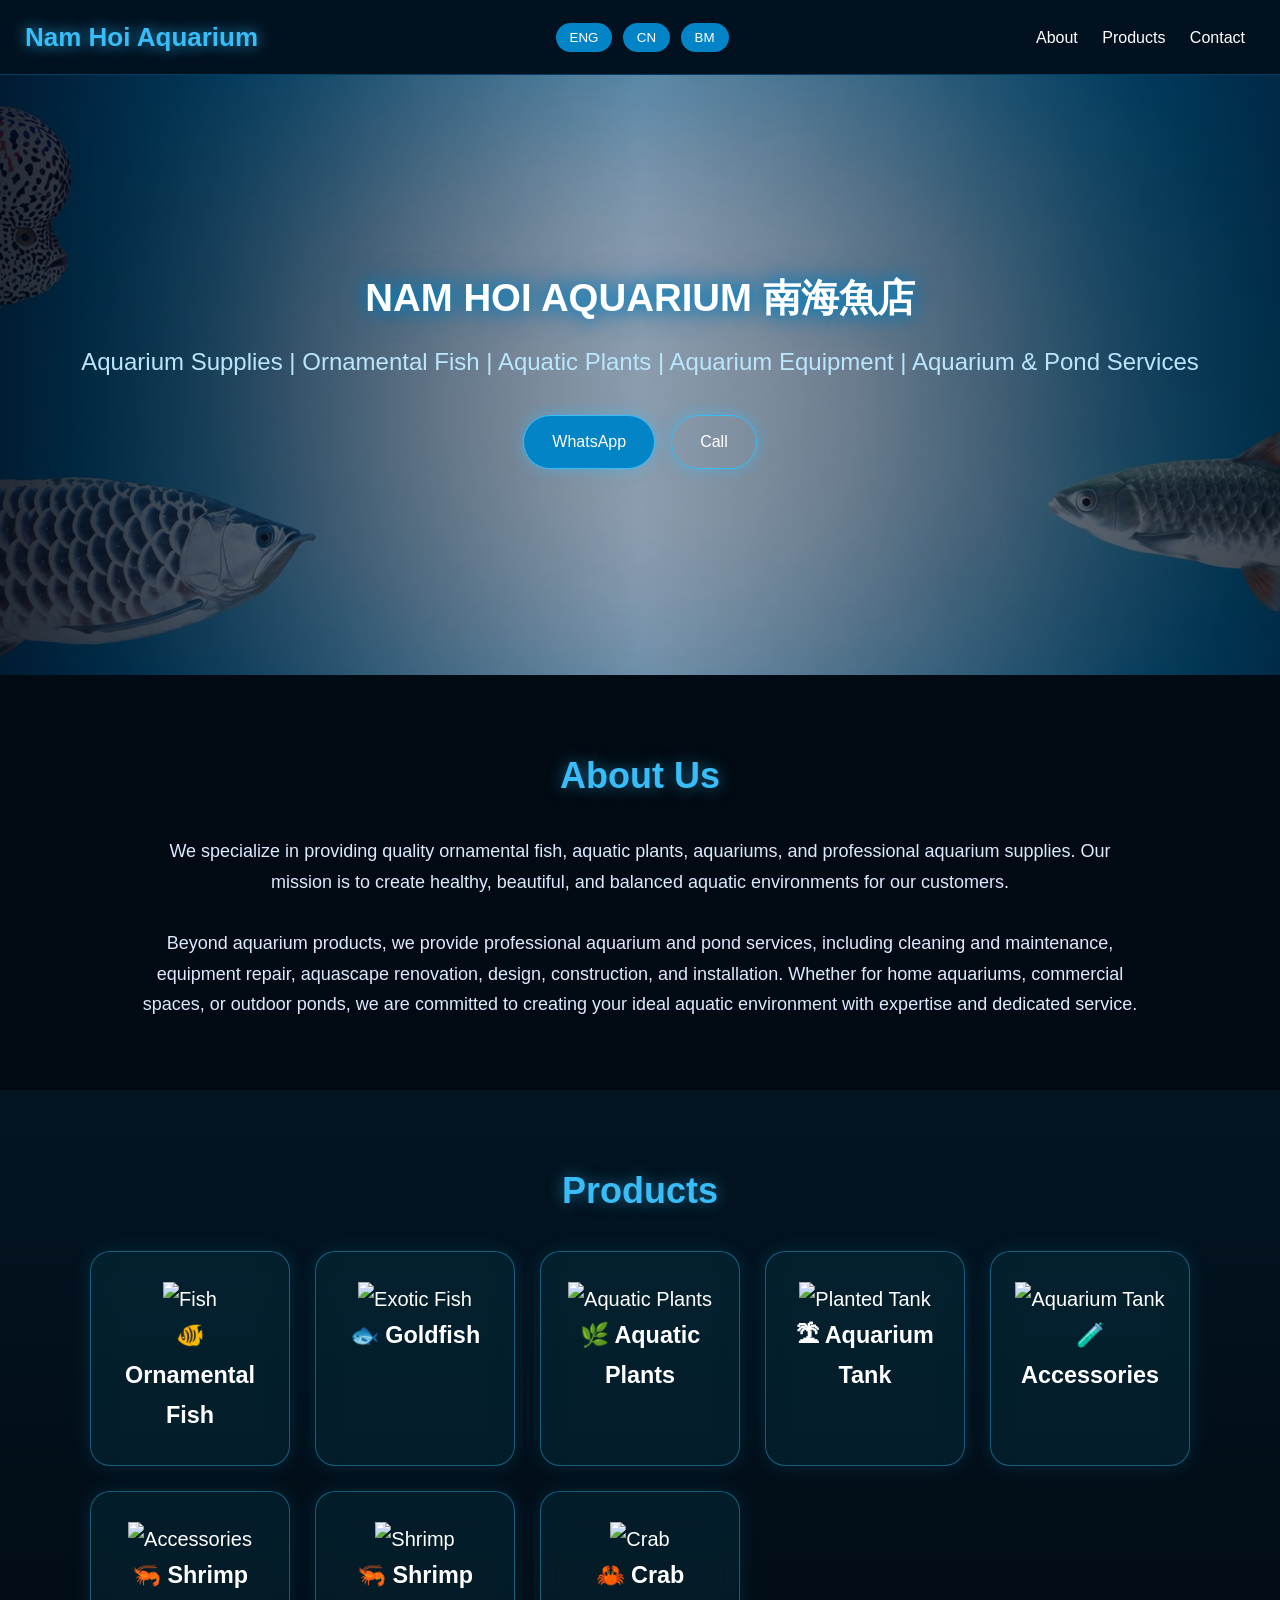
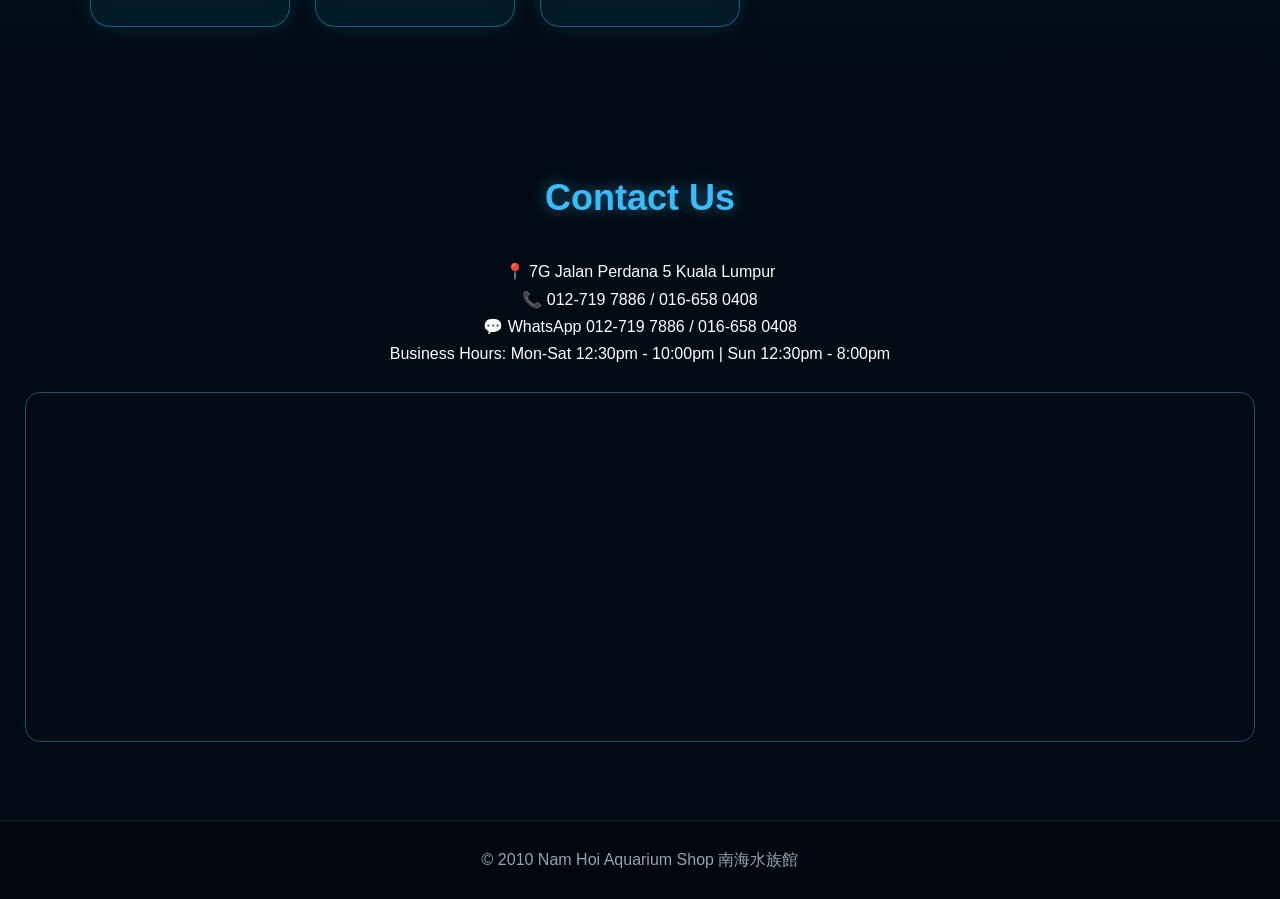
==== commit b9f20b89: "Enhance index.html with new meta tags and content Updated various sections of the HTML file to impro" ====
--- a/index.html
+++ b/index.html
@@ -2,7 +2,9 @@
 <html lang="en">
 
 <head>
+
 <meta charset="UTF-8">
+
 <meta name="viewport" content="width=device-width, initial-scale=1.0">
 
 <title>Nam Hoi Aquarium</title>
@@ -68,6 +70,7 @@
 
 
 
+
 <!-- ================= HERO ================= -->
 
 
@@ -132,6 +135,9 @@
 
 
 
+
+
+
 <!-- ================= ABOUT ================= -->
 
 
@@ -146,20 +152,16 @@
 
 
 
+
+
 <p class="about-text" data-i18n="about_text">
 
-We specialize in providing quality ornamental fish, aquatic plants, aquariums, and professional aquarium supplies.
+We specialize in providing quality ornamental fish, aquatic plants, aquariums, and professional aquarium supplies. Our mission is to create healthy, beautiful, and balanced aquatic environments for our customers.
 
 </p>
 
 
 </section>
-
-
-
-
-
-
 <!-- ================= PRODUCTS ================= -->
 
 
@@ -178,50 +180,121 @@
 
 
 
-<div class="card" data-i18n="p1">
-
-🐠 Ornamental Fish
-
-</div>
-
-
-
-<div class="card" data-i18n="p2">
-
-🐟 Goldfish
-
-</div>
-
-
-
-<div class="card" data-i18n="p3">
+<div class="card">
+
+<img src="images/fish.jpg" alt="Fish">
+
+<h3 data-i18n="p1">
+
+🐠 Fish
+
+</h3>
+
+</div>
+
+
+
+
+<div class="card">
+
+<img src="images/exotic-fish.jpg" alt="Exotic Fish">
+
+<h3 data-i18n="p2">
+
+🐟 Exotic Fish
+
+</h3>
+
+</div>
+
+
+
+
+<div class="card">
+
+<img src="images/plants.jpg" alt="Aquatic Plants">
+
+<h3 data-i18n="p3">
 
 🌿 Aquatic Plants
 
-</div>
-
-
-
-<div class="card" data-i18n="p4">
+</h3>
+
+</div>
+
+
+
+
+<div class="card">
+
+<img src="images/planted-tank.jpg" alt="Planted Tank">
+
+<h3 data-i18n="p4">
+
+🌱 Planted Tank
+
+</h3>
+
+</div>
+
+
+
+
+<div class="card">
+
+<img src="images/aquarium-tank.jpg" alt="Aquarium Tank">
+
+<h3 data-i18n="p5">
 
 🏝 Aquarium Tank
 
-</div>
-
-
-
-<div class="card" data-i18n="p5">
+</h3>
+
+</div>
+
+
+
+
+<div class="card">
+
+<img src="images/accessories.jpg" alt="Accessories">
+
+<h3 data-i18n="p6">
 
 🧪 Accessories
 
-</div>
-
-
-
-<div class="card" data-i18n="p6">
+</h3>
+
+</div>
+
+
+
+
+<div class="card">
+
+<img src="images/shrimp.jpg" alt="Shrimp">
+
+<h3 data-i18n="p7">
 
 🦐 Shrimp
 
+</h3>
+
+</div>
+
+
+
+
+<div class="card">
+
+<img src="images/crab.jpg" alt="Crab">
+
+<h3 data-i18n="p8">
+
+🦀 Crab
+
+</h3>
+
 </div>
 
 
@@ -237,6 +310,8 @@
 
 
 
+
+
 <!-- ================= CONTACT ================= -->
 
 
@@ -253,6 +328,7 @@
 
 
 
+
 <p>
 
 📍
@@ -268,6 +344,7 @@
 
 
 
+
 <p>
 
 📞 012-719 7886 / 016-658 0408
@@ -277,6 +354,7 @@
 
 
 
+
 <p>
 
 💬 WhatsApp 012-719 7886 / 016-658 0408
@@ -286,6 +364,7 @@
 
 
 
+
 <p data-i18n="hours">
 
 🕒 Mon-Sat 12:30pm - 10:00pm | Sun 12:30pm - 8:00pm
@@ -295,6 +374,7 @@
 
 
 
+
 <div class="map">
 
 
@@ -317,6 +397,7 @@
 
 
 
+
 <!-- ================= FOOTER ================= -->
 
 
@@ -325,7 +406,7 @@
 
 <p data-i18n="footer">
 
-© 2010 Nam Hoi Aquarium Shop 南海水族館
+© 2010 Nam Hoi Aquarium Shop 南海水族店
 
 </p>
 
@@ -337,6 +418,7 @@
 
 
 
+
 <script src="script.js"></script>
 
 
--- a/style.css
+++ b/style.css
@@ -4,187 +4,598 @@
 box-sizing:border-box;
 }
 
+
 body{
-font-family:Arial;
-background:#071824;
+
+font-family:Arial, Helvetica, sans-serif;
+
+background:#020b14;
+
 color:white;
+
+line-height:1.7;
+
+}
+
+
+/* ================= HEADER ================= */
+
+
+header{
+
+position:sticky;
+
+top:0;
+
+z-index:9999;
+
+background:rgba(3,18,32,0.95);
+
+backdrop-filter:blur(10px);
+
+border-bottom:1px solid rgba(0,170,255,0.3);
+
+}
+
+
+
+.container{
+
+display:flex;
+
+justify-content:space-between;
+
+align-items:center;
+
+padding:15px 25px;
+
+flex-wrap:wrap;
+
+gap:15px;
+
+}
+
+
+
+.container h1{
+
+color:#38bdf8;
+
+font-size:26px;
+
+text-shadow:0 0 15px rgba(56,189,248,0.8);
+
+}
+
+
+
+nav a{
+
+color:white;
+
+margin:0 10px;
+
+text-decoration:none;
+
+transition:.3s;
+
+}
+
+
+nav a:hover{
+
+color:#38bdf8;
+
+}
+
+
+
+
+/* ================= LANGUAGE ================= */
+
+
+.lang-switch button{
+
+padding:7px 14px;
+
+margin:3px;
+
+background:#0284c7;
+
+border:none;
+
+color:white;
+
+border-radius:20px;
+
+cursor:pointer;
+
+transition:.3s;
+
+}
+
+
+.lang-switch button:hover{
+
+background:#38bdf8;
+
+color:#00111f;
+
+}
+
+
+
+
+/* ================= HERO ================= */
+
+
+.hero{
+
+position:relative;
+
+width:100%;
+
+min-height:600px;
+
+overflow:hidden;
+
+display:flex;
+
+align-items:center;
+
+justify-content:center;
+
+}
+
+
+
+.hero-banner{
+
+position:absolute;
+
+width:100%;
+
+height:100%;
+
+object-fit:cover;
+
+object-position:center;
+
+top:0;
+
+left:0;
+
+}
+
+
+
+.hero-overlay{
+
+position:absolute;
+
+inset:0;
+
+background:
+
+linear-gradient(
+
+90deg,
+
+rgba(0,8,20,.85),
+
+rgba(0,40,80,.45),
+
+rgba(0,8,20,.75)
+
+);
+
+z-index:1;
+
+}
+
+
+
+
+.hero-text{
+
+position:relative;
+
+z-index:2;
+
+width:100%;
+
+max-width:1200px;
+
+padding:0 30px;
+
+text-align:center;
+
+}
+
+
+
+
+
+.hero-title{
+
+font-size:clamp(24px,3vw,48px);
+
+font-weight:800;
+
+color:white;
+
+display:block;
+
+width:100%;
+
+max-width:1200px;
+
+margin:0 auto 20px;
+
+text-align:center;
+
+line-height:1.25;
+
+text-shadow:
+
+0 0 15px #0284c7,
+
+0 0 30px #0369a1;
+
+}
+
+
+
+
+
+.hero-sub{
+
+font-size:clamp(15px,2vw,24px);
+
+color:#bae6fd;
+
+margin-bottom:25px;
+
+}
+
+
+
+
+
+.hero-buttons{
+
+display:flex;
+
+justify-content:center;
+
+flex-wrap:wrap;
+
+}
+
+
+
+
+
+/* ================= BUTTON ================= */
+
+
+.btn{
+
+display:inline-block;
+
+padding:12px 28px;
+
+background:#0284c7;
+
+color:white;
+
+text-decoration:none;
+
+margin:8px;
+
+border-radius:30px;
+
+border:1px solid #38bdf8;
+
+box-shadow:
+
+0 0 15px rgba(56,189,248,.5);
+
+transition:.3s;
+
+}
+
+
+.btn:hover{
+
+background:#38bdf8;
+
+color:#00111f;
+
+transform:translateY(-3px);
+
+}
+
+
+.btn-outline{
+
+background:transparent;
+
+}
+
+
+
+
+
+/* ================= SECTION ================= */
+
+
+.section{
+
+padding:70px 25px;
+
+text-align:center;
+
+}
+
+
+
+.section h2{
+
+font-size:36px;
+
+color:#38bdf8;
+
+margin-bottom:30px;
+
+text-shadow:
+
+0 0 15px rgba(56,189,248,.5);
+
+}
+
+
+
+.about-text{
+
+max-width:1000px;
+
+margin:auto;
+
+font-size:18px;
+
+color:#dbeafe;
+
+white-space:pre-line;
+
+}
+
+
+
+
+.dark{
+
+background:
+
+linear-gradient(
+
+180deg,
+
+#031522,
+
+#020b14
+
+);
+
+}
+
+
+
+
+
+/* ================= PRODUCTS ================= */
+
+
+.grid{
+
+display:grid;
+
+grid-template-columns:
+
+repeat(auto-fit,minmax(180px,1fr));
+
+gap:25px;
+
+max-width:1100px;
+
+margin:auto;
+
+}
+
+
+
+
+.card{
+
+background:
+
+rgba(14,116,144,.15);
+
+border:
+
+1px solid rgba(56,189,248,.4);
+
+padding:30px 20px;
+
+border-radius:20px;
+
+font-size:20px;
+
+backdrop-filter:blur(10px);
+
+box-shadow:
+
+0 0 20px rgba(14,165,233,.15);
+
+transition:.3s;
+
+}
+
+
+
+.card:hover{
+
+transform:translateY(-8px);
+
+border-color:#38bdf8;
+
+box-shadow:
+
+0 0 30px rgba(56,189,248,.5);
+
+}
+
+
+
+
+
+/* ================= MAP ================= */
+
+
+.map iframe{
+
+width:100%;
+
+height:350px;
+
+border:1px solid rgba(56,189,248,.4);
+
+border-radius:15px;
+
+margin-top:25px;
+
+}
+
+
+
+
+
+/* ================= FOOTER ================= */
+
+
+footer{
+
+padding:25px;
+
+text-align:center;
+
+background:#01070d;
+
+color:#94a3b8;
+
+border-top:1px solid rgba(56,189,248,.2);
+
+}
+
+
+
+
+
+/* ================= MOBILE ================= */
+
+
+@media(max-width:768px){
+
+
+.container{
+
+flex-direction:column;
+
+text-align:center;
+
+}
+
+
+
+.container h1{
+
+font-size:22px;
+
+}
+
+
+
+nav a{
+
+display:inline-block;
+
+margin:5px;
+
+}
+
+
+
+.hero{
+
+min-height:500px;
+
+}
+
+
+
+
+.hero-title{
+
+font-size:28px;
+
+line-height:1.3;
+
+}
+
+
+
+
+.hero-sub{
+
+font-size:15px;
+
 line-height:1.6;
-}
-
-/* HEADER */
-header{
-position:sticky;
-top:0;
-z-index:9999;
-background:#0b2a3d;
-}
-
-.container{
-display:flex;
-justify-content:space-between;
-align-items:center;
-padding:15px 20px;
-flex-wrap:wrap;
-gap:10px;
-}
-
-nav a{
-color:white;
-margin:0 10px;
-text-decoration:none;
-}
-
-.lang-switch button{
-padding:5px 10px;
-background:#1aa3ff;
-border:none;
-color:white;
-border-radius:5px;
-cursor:pointer;
-}
-
-
-/* HERO */
-.hero{
-position:relative;
-width:100%;
-overflow:hidden;
-}
-
-
-.hero-banner{
-width:100%;
-height:auto;
-display:block;
-}
-
-
-/* 漸層遮罩 */
-.hero::before{
-content:"";
-position:absolute;
-inset:0;
-background:linear-gradient(to right,rgba(0,0,0,0.55),rgba(0,0,0,0.2));
-z-index:1;
-}
-
-
-.hero-text{
-position:absolute;
-
-top:50%;
-left:50%;
-
-transform:translate(-50%,-50%);
-
-width:90%;
-
-display:flex;
-flex-direction:column;
-justify-content:center;
-align-items:center;
-
-text-align:center;
-
-z-index:2;
-
-padding:20px;
-}
-
-
-.hero-title{
-font-size:clamp(26px,3vw,45px);
-
-font-weight:700;
-
-text-shadow:0 2px 10px rgba(0,0,0,0.6);
-
-margin-bottom:10px;
-}
-
-
-.hero-sub{
-font-size:clamp(14px,1.8vw,22px);
-
-margin-bottom:10px;
-}
-
-
-/* BUTTON */
-.btn{
-display:inline-block;
-padding:10px 20px;
-background:#1aa3ff;
-color:white;
-text-decoration:none;
-margin:5px;
-border-radius:6px;
-}
-
-.btn-outline{
-background:transparent;
-border:1px solid white;
-}
-
-
-/* SECTIONS */
+
+}
+
+
+
+
 .section{
-padding:60px 20px;
-text-align:center;
-}
-
-.dark{
-background:#0b2a3d;
-}
-
-
-/* GRID */
+
+padding:50px 20px;
+
+}
+
+
+
+.section h2{
+
+font-size:30px;
+
+}
+
+
+
+.about-text{
+
+font-size:16px;
+
+}
+
+
+
 .grid{
-display:grid;
-grid-template-columns:repeat(auto-fit,minmax(160px,1fr));
-gap:15px;
-margin-top:20px;
-}
-
-.card{
-background:#123d55;
-padding:20px;
-border-radius:10px;
-}
-
-
-/* MAP */
-.map iframe{
-width:100%;
-height:300px;
-border:0;
-margin-top:20px;
-}
-
-
-/* FOOTER */
-footer{
-padding:20px;
-text-align:center;
-background:#06131d;
-color:#aaa;
-}
-
-
-/* MOBILE */
-@media(max-width:768px){
-
-.container{
-flex-direction:column;
-text-align:center;
-}
-
-nav a{
-margin:5px;
-}
-
-.btn{
-padding:8px 15px;
-}
-
-}
+
+grid-template-columns:1fr;
+
+}
+
+
+
+}
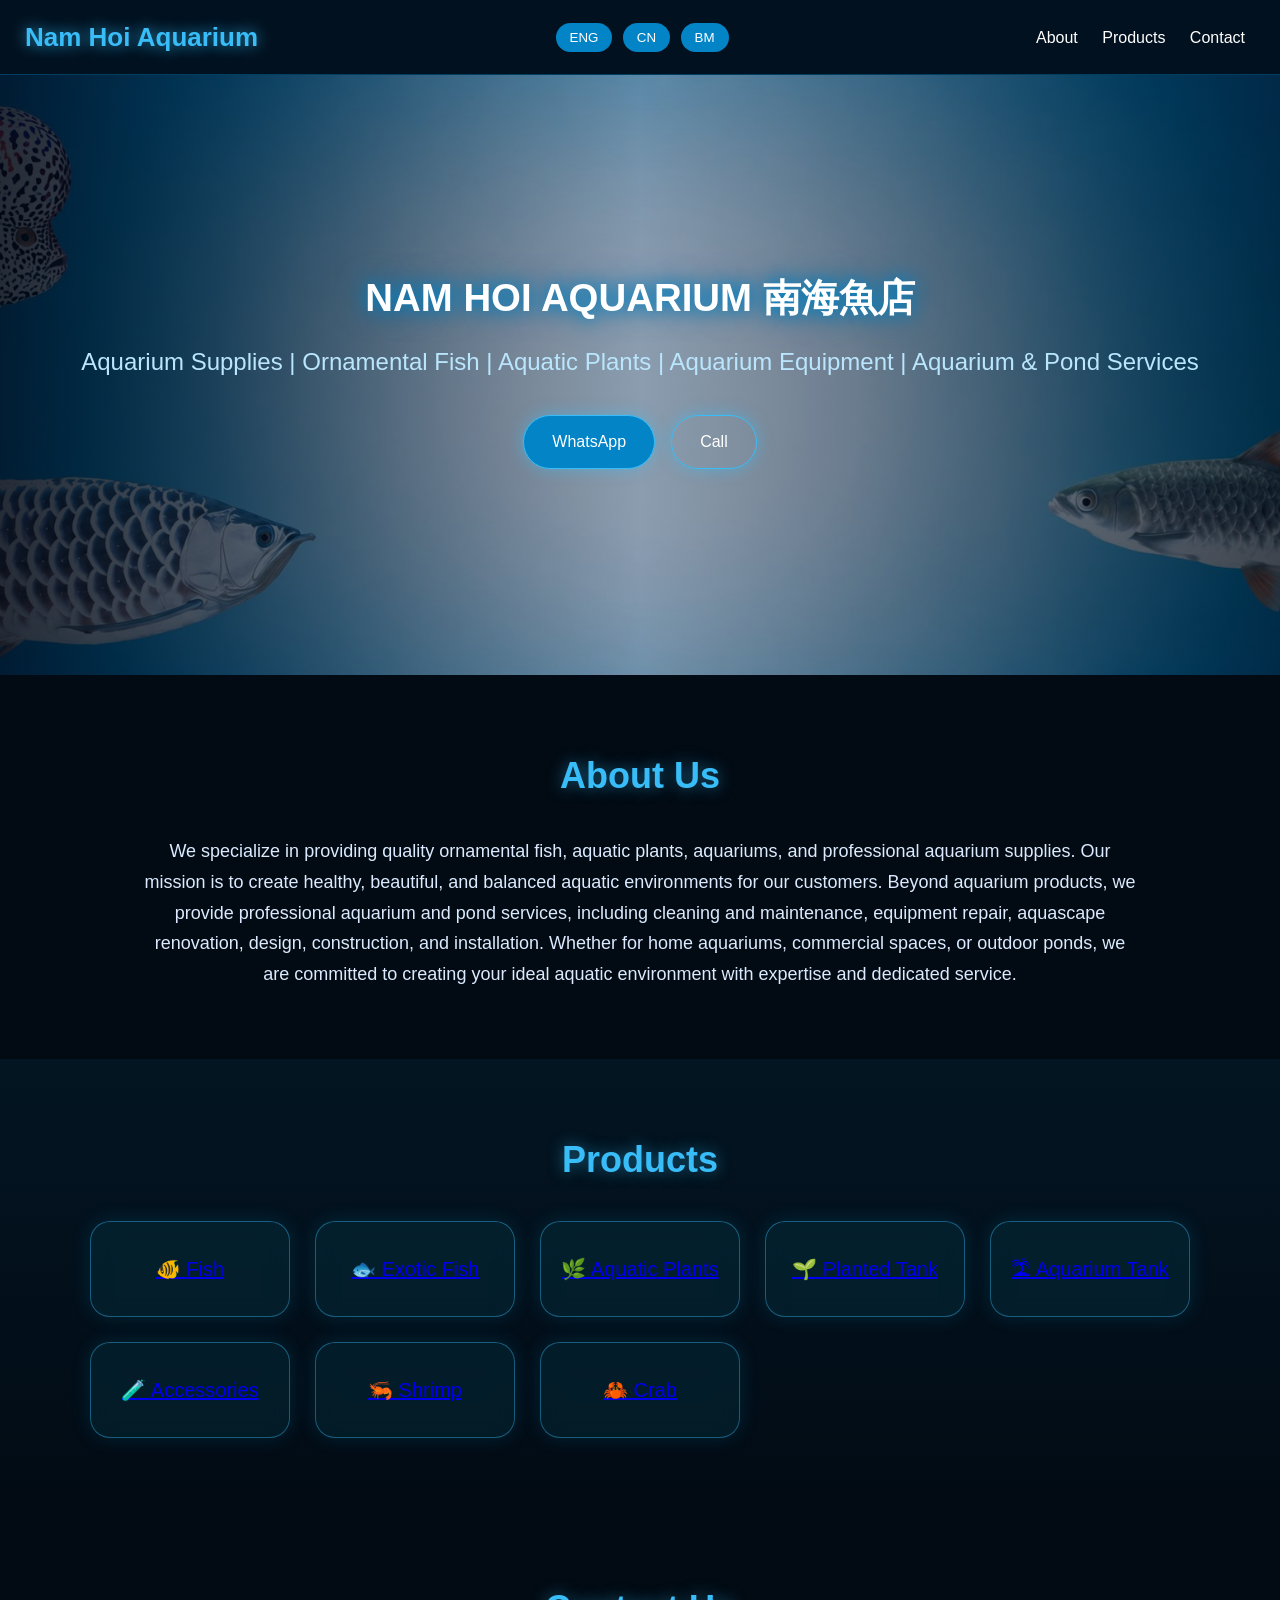
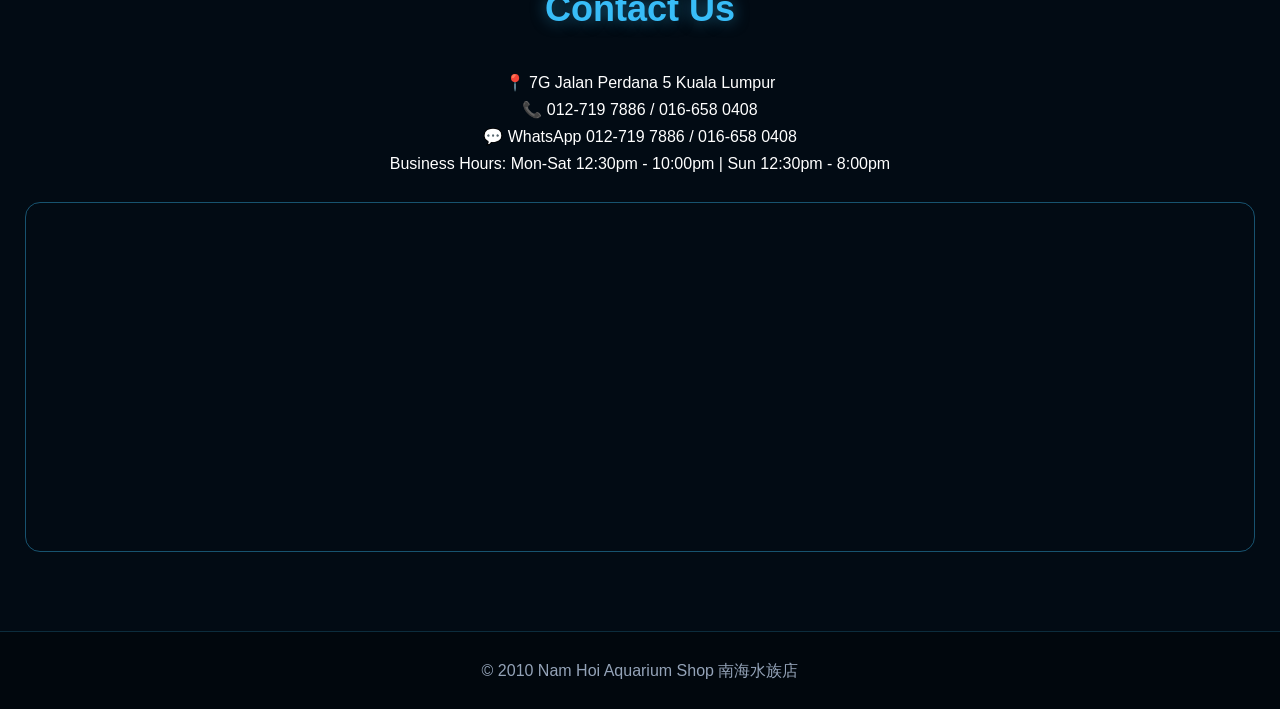
==== commit d01ebd8d: "Update index.html with new content and structure" ====
--- a/index.html
+++ b/index.html
@@ -7,10 +7,13 @@
 
 <meta name="viewport" content="width=device-width, initial-scale=1.0">
 
+
 <title>Nam Hoi Aquarium</title>
 
+
 <link rel="stylesheet" href="style.css">
 
+
 </head>
 
 
@@ -19,9 +22,12 @@
 
 <!-- ================= HEADER ================= -->
 
+
 <header>
 
+
 <div class="container">
+
 
 
 <h1>
@@ -29,41 +35,54 @@
 </h1>
 
 
+
 <div class="lang-switch">
+
 
 <button onclick="setLang('en')">
 ENG
 </button>
 
+
 <button onclick="setLang('zh')">
 CN
 </button>
 
+
 <button onclick="setLang('bm')">
 BM
 </button>
 
-</div>
+
+</div>
+
+
 
 
 <nav>
+
 
 <a href="#about" data-i18n="nav_about">
 About
 </a>
 
+
 <a href="#products" data-i18n="nav_products">
 Products
 </a>
 
+
 <a href="#contact" data-i18n="nav_contact">
 Contact
 </a>
 
+
 </nav>
 
 
-</div>
+
+</div>
+
 
 </header>
 
@@ -71,62 +90,95 @@
 
 
 
+
 <!-- ================= HERO ================= -->
 
 
 <section class="hero">
 
 
+
 <img src="banner.png" class="hero-banner" alt="Nam Hoi Aquarium">
 
 
+
+
 <div class="hero-overlay"></div>
 
 
 
+
+
 <div class="hero-text">
 
 
+
+
+
 <h2 class="hero-title" data-i18n="hero_title">
 
+
 NAM HOI AQUARIUM 南海魚店
 
+
 </h2>
 
 
+
+
+
 <p class="hero-sub" data-i18n="hero_sub">
 
+
 Aquarium Supplies | Ornamental Fish | Aquatic Plants | Aquarium Equipment
 
-</p>
+
+</p>
+
+
+
 
 
 
 <div class="hero-buttons">
+
+
+
 
 
 <a class="btn"
 href="https://wa.me/60127197886"
 target="_blank">
 
+
 WhatsApp
 
-</a>
+
+</a>
+
+
 
 
 
 <a class="btn btn-outline"
 href="tel:+60127197886">
 
+
 Call
 
-</a>
-
-
-</div>
-
-
-</div>
+
+</a>
+
+
+
+
+
+</div>
+
+
+
+</div>
+
 
 
 </section>
@@ -138,168 +190,208 @@
 
 
 
+
 <!-- ================= ABOUT ================= -->
 
 
+
 <section id="about" class="section about">
 
 
+
+
+
 <h2 data-i18n="about_title">
 
+
 About Us
 
+
 </h2>
 
 
 
 
 
+
+
 <p class="about-text" data-i18n="about_text">
 
+
 We specialize in providing quality ornamental fish, aquatic plants, aquariums, and professional aquarium supplies. Our mission is to create healthy, beautiful, and balanced aquatic environments for our customers.
 
-</p>
+
+
+</p>
+
+
+
 
 
 </section>
+
+
+
+
+
+
+
 <!-- ================= PRODUCTS ================= -->
 
 
+
 <section id="products" class="section dark">
 
 
+
+
+
 <h2 data-i18n="product_title">
 
+
 Products
 
+
 </h2>
 
 
 
+
+
+
 <div class="grid">
 
 
 
-<div class="card">
-
-<img src="images/fish.jpg" alt="Fish">
-
-<h3 data-i18n="p1">
+
+
+
+<div class="card">
+
+<a href="fish.html">
 
 🐠 Fish
 
-</h3>
-
-</div>
-
-
-
-
-<div class="card">
-
-<img src="images/exotic-fish.jpg" alt="Exotic Fish">
-
-<h3 data-i18n="p2">
+</a>
+
+</div>
+
+
+
+
+
+
+
+<div class="card">
+
+<a href="exotic-fish.html">
 
 🐟 Exotic Fish
 
-</h3>
-
-</div>
-
-
-
-
-<div class="card">
-
-<img src="images/plants.jpg" alt="Aquatic Plants">
-
-<h3 data-i18n="p3">
+</a>
+
+</div>
+
+
+
+
+
+
+
+<div class="card">
+
+<a href="plants.html">
 
 🌿 Aquatic Plants
 
-</h3>
-
-</div>
-
-
-
-
-<div class="card">
-
-<img src="images/planted-tank.jpg" alt="Planted Tank">
-
-<h3 data-i18n="p4">
+</a>
+
+</div>
+
+
+
+
+
+
+
+<div class="card">
+
+<a href="planted-tank.html">
 
 🌱 Planted Tank
 
-</h3>
-
-</div>
-
-
-
-
-<div class="card">
-
-<img src="images/aquarium-tank.jpg" alt="Aquarium Tank">
-
-<h3 data-i18n="p5">
+</a>
+
+</div>
+
+
+
+
+<div class="card">
+
+<a href="aquarium-tank.html">
 
 🏝 Aquarium Tank
 
-</h3>
-
-</div>
-
-
-
-
-<div class="card">
-
-<img src="images/accessories.jpg" alt="Accessories">
-
-<h3 data-i18n="p6">
+</a>
+
+</div>
+
+
+
+
+
+
+
+<div class="card">
+
+<a href="accessories.html">
 
 🧪 Accessories
 
-</h3>
-
-</div>
-
-
-
-
-<div class="card">
-
-<img src="images/shrimp.jpg" alt="Shrimp">
-
-<h3 data-i18n="p7">
+</a>
+
+</div>
+
+
+
+
+
+
+
+<div class="card">
+
+<a href="shrimp.html">
 
 🦐 Shrimp
 
-</h3>
-
-</div>
-
-
-
-
-<div class="card">
-
-<img src="images/crab.jpg" alt="Crab">
-
-<h3 data-i18n="p8">
+</a>
+
+</div>
+
+
+
+
+
+
+
+<div class="card">
+
+<a href="crab.html">
 
 🦀 Crab
 
-</h3>
-
-</div>
-
-
-
-</div>
+</a>
+
+</div>
+
+
+
+
+
+
+</div>
+
 
 
 </section>
@@ -315,31 +407,46 @@
 <!-- ================= CONTACT ================= -->
 
 
+
 <section id="contact" class="section contact">
 
 
 
+
+
 <h2 data-i18n="contact_title">
 
+
 Contact Us
 
+
 </h2>
 
 
 
 
 
+
+
+
 <p>
 
+
 📍
 
+
 <span data-i18n="address">
 
+
 7G Jalan Perdana 5 Kuala Lumpur
 
+
 </span>
 
-</p>
+
+</p>
+
+
 
 
 
@@ -347,9 +454,13 @@
 
 <p>
 
+
 📞 012-719 7886 / 016-658 0408
 
-</p>
+
+</p>
+
+
 
 
 
@@ -357,9 +468,13 @@
 
 <p>
 
+
 💬 WhatsApp 012-719 7886 / 016-658 0408
 
-</p>
+
+</p>
+
+
 
 
 
@@ -367,9 +482,14 @@
 
 <p data-i18n="hours">
 
+
 🕒 Mon-Sat 12:30pm - 10:00pm | Sun 12:30pm - 8:00pm
 
-</p>
+
+</p>
+
+
+
 
 
 
@@ -378,14 +498,25 @@
 <div class="map">
 
 
+
+
+
 <iframe
 
+
 src="https://maps.google.com/maps?q=7G%20Jalan%20Perdana%205%20Kuala%20Lumpur&output=embed">
 
+
 </iframe>
 
 
-</div>
+
+
+
+</div>
+
+
+
 
 
 
@@ -398,17 +529,25 @@
 
 
 
+
 <!-- ================= FOOTER ================= -->
 
 
+
 <footer>
 
 
+
+
 <p data-i18n="footer">
 
+
 © 2010 Nam Hoi Aquarium Shop 南海水族店
 
-</p>
+
+</p>
+
+
 
 
 </footer>
@@ -419,9 +558,15 @@
 
 
 
+
+
 <script src="script.js"></script>
 
 
+
+
+
 </body>
 
+
 </html>
